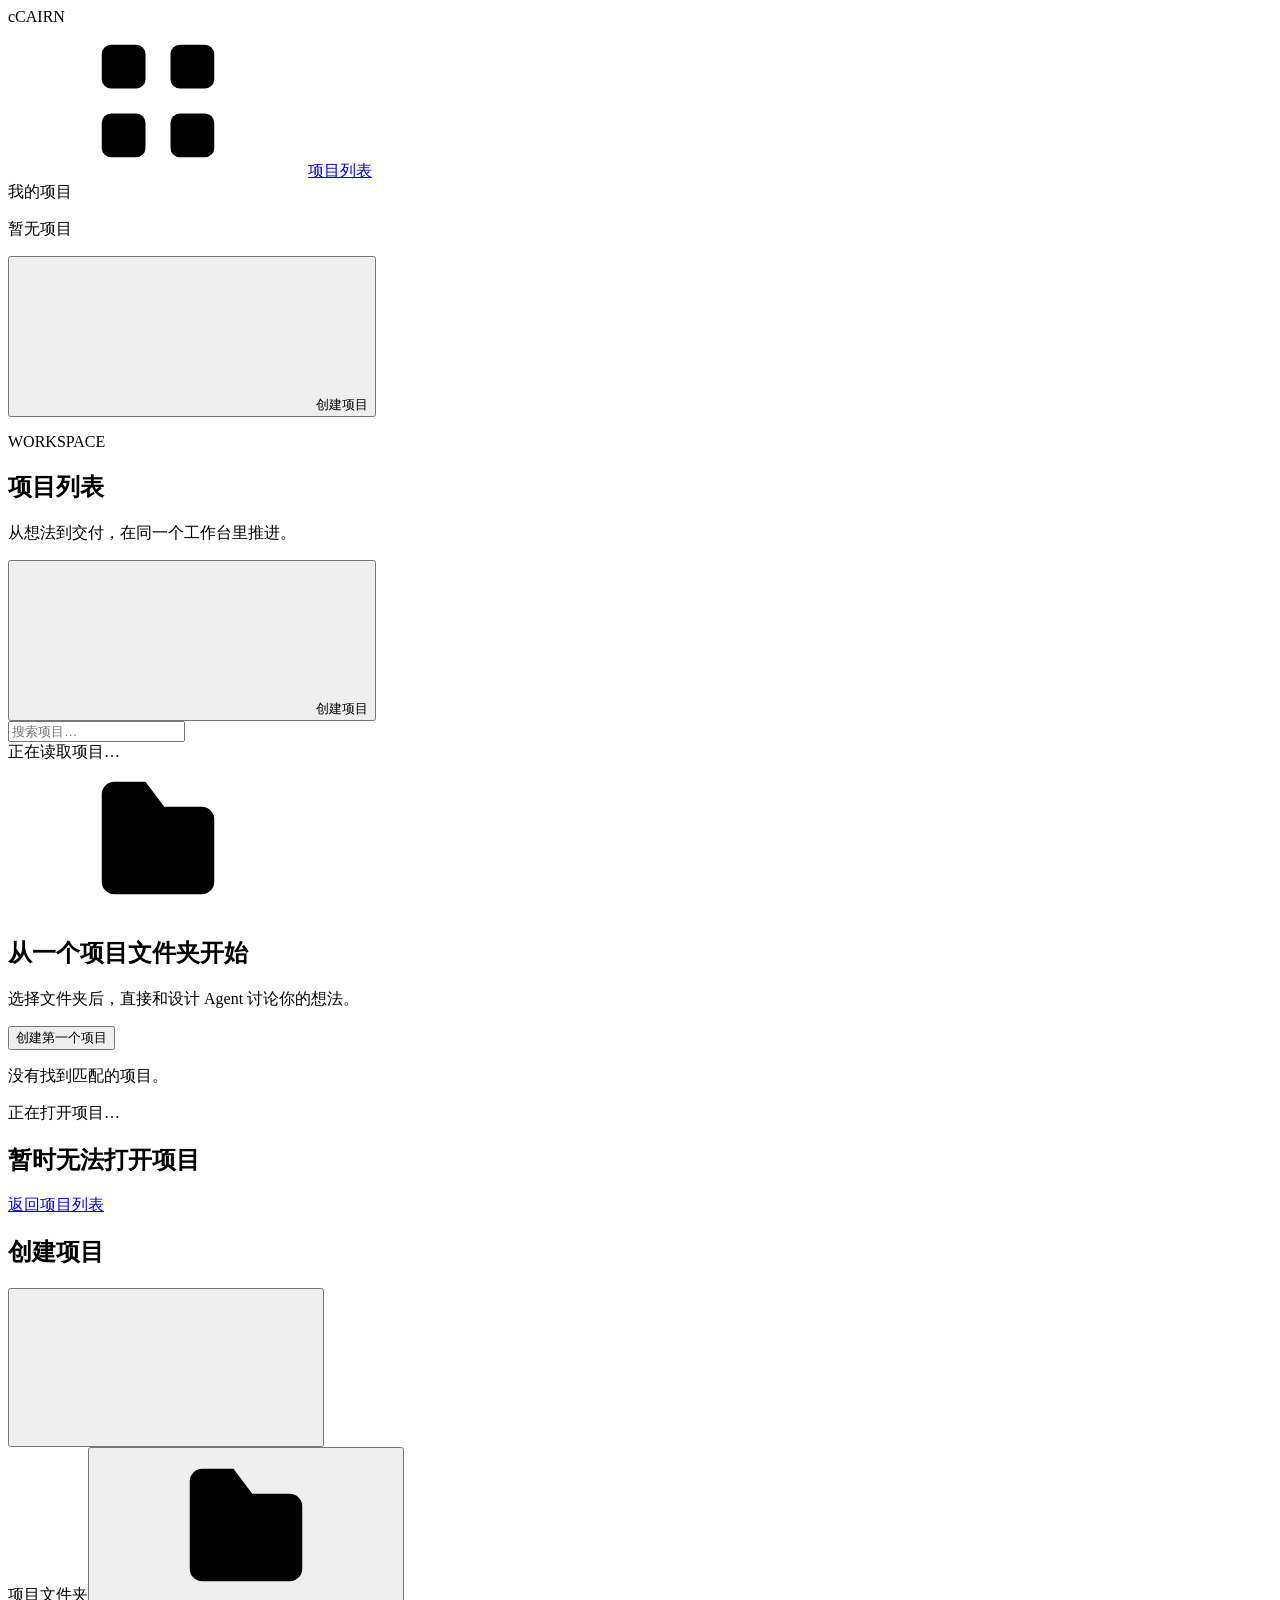
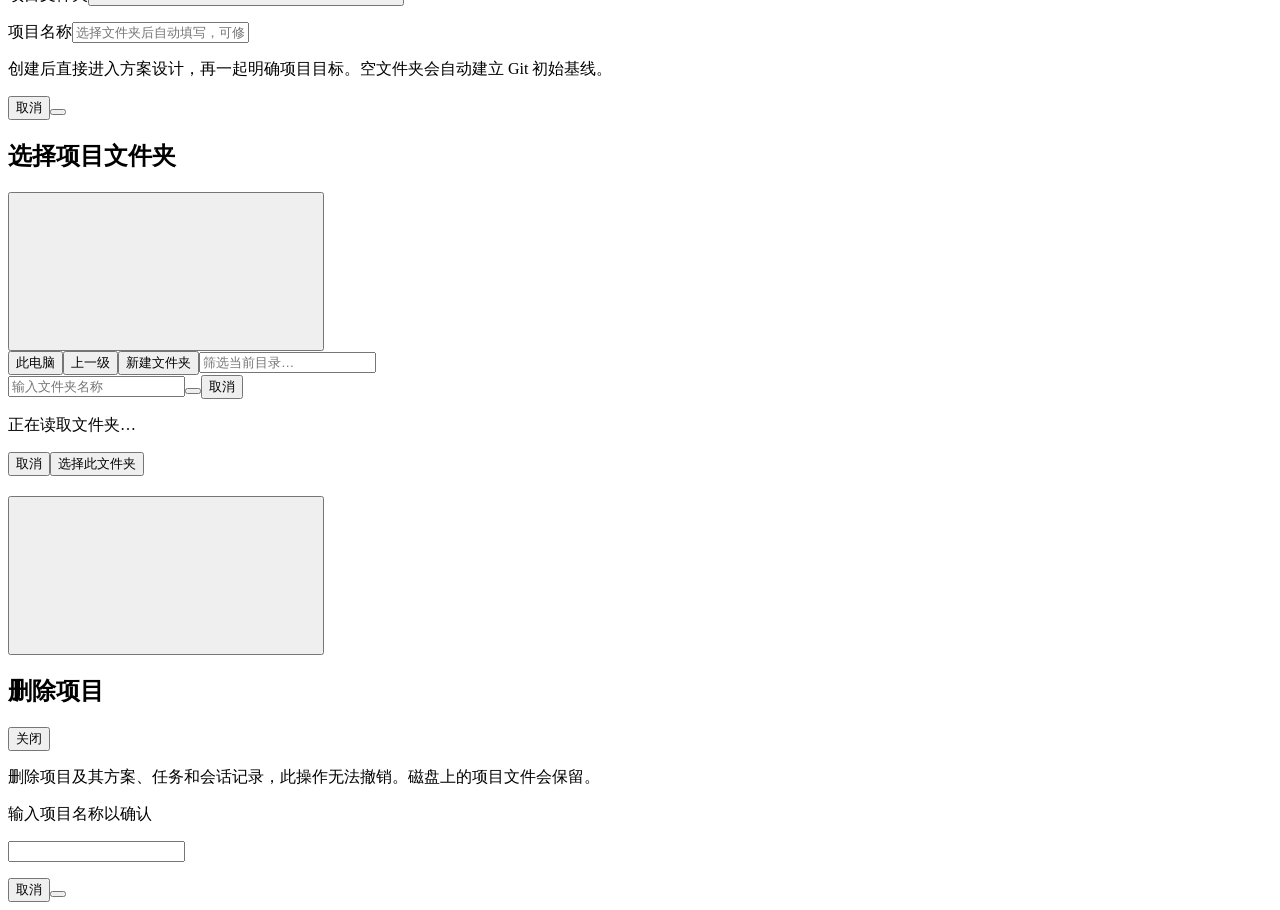
==== cairn/src/cairn/server/static/index.html @ f5cee520 "fix(blackboard): 区分节点状态并保留视口与运行定位" ====
<!doctype html>
<html lang="zh-CN">
<head>
<meta charset="utf-8"><meta name="viewport" content="width=device-width,initial-scale=1">
<title>Cairn · 项目工作台</title><link rel="icon" href="/static/favicon.svg" type="image/svg+xml"><link rel="stylesheet" href="/static/workspace.css">
<script defer src="/static/vendor/dagre.min.js"></script><script defer src="/static/vendor/cytoscape.min.js"></script><script defer src="/static/vendor/cytoscape-dagre.js"></script>
<script defer src="/static/vendor/marked-18.0.14.umd.js"></script><script defer src="/static/vendor/purify-3.4.16.min.js"></script>
<script defer src="/static/agent-output.js"></script><script defer src="/static/development.js"></script><script defer src="/static/design.js"></script><script defer src="/static/workspace.js"></script><script defer src="/static/vendor/alpine.min.js"></script>
</head>
<body x-data="cairnApp()" @keydown.escape.window="if (folderOpen) cancelFolder(); else if (deleteTarget) { if (!deletingProject) deleteTarget = null; } else { showNewProject = false; developmentArtifact.open = false; }">
<svg xmlns="http://www.w3.org/2000/svg" style="display:none" aria-hidden="true">
<symbol id="icon-grid" viewBox="0 0 24 24"><rect x="3" y="3" width="7" height="7" rx="1.5"/><rect x="14" y="3" width="7" height="7" rx="1.5"/><rect x="3" y="14" width="7" height="7" rx="1.5"/><rect x="14" y="14" width="7" height="7" rx="1.5"/></symbol>
<symbol id="icon-folder" viewBox="0 0 24 24"><path d="M3 7V5a2 2 0 0 1 2-2h5l3 4h6a2 2 0 0 1 2 2v10a2 2 0 0 1-2 2H5a2 2 0 0 1-2-2Z"/></symbol>
<symbol id="icon-plus" viewBox="0 0 24 24"><path d="M12 5v14M5 12h14"/></symbol>
<symbol id="icon-arrow" viewBox="0 0 24 24"><path d="M5 12h14m-5-5 5 5-5 5"/></symbol>
<symbol id="icon-panel" viewBox="0 0 24 24"><rect x="3" y="4" width="18" height="16" rx="2"/><path d="M15 4v16"/></symbol>
<symbol id="icon-file" viewBox="0 0 24 24"><path d="M13 3H6a2 2 0 0 0-2 2v14a2 2 0 0 0 2 2h12a2 2 0 0 0 2-2V10ZM13 3v7h7M8 14h8M8 17h5"/></symbol>
<symbol id="icon-close" viewBox="0 0 24 24"><path d="m6 6 12 12M6 18 18 6"/></symbol>
</svg>
<div class="shell" :inert="showNewProject || developmentArtifact.open || !!deleteTarget">
<aside class="rail" aria-label="项目导航">
  <div class="brand"><span class="brand-mark">c</span><span>CAIRN</span></div>
  <a href="#" class="nav-item" :class="{active: view === 'list'}" :aria-current="view === 'list' ? 'page' : null" title="项目列表"><svg class="icon"><use href="#icon-grid"/></svg><span>项目列表</span></a>
  <div class="nav-label">我的项目</div>
  <nav class="project-nav" aria-label="具体项目"><template x-for="p in projects" :key="p.id"><div>
    <a @click="if (selectedProjectId === p.id) { agentSessionKey = ''; setStage(project?.project.development?.phase === 'design' ? 'design' : 'development', false); }" :href="'#' + new URLSearchParams({project:p.id})" class="nav-item" :class="{active:selectedProjectId === p.id}" :title="p.title"><svg class="icon"><use href="#icon-folder"/></svg><span class="nav-name" x-text="p.title"></span><i class="dot" :class="{live:p.progress.running > 0}"></i></a>
    <div class="session-tree" x-show="selectedProjectId === p.id"><template x-for="session in projectSessions()" :key="session.key"><button class="session-item" @click="selectAgentSession(session.key)" :class="{active:session.main ? !agentSessionKey && sideTab === 'design' : agentSessionKey === session.key}" :title="session.title + (session.session ? ' · ' + session.session : '')"><i class="dot" :class="{live:session.state === 'running'}"></i><span x-text="session.title + (session.main ? '' : ' · ' + (session.runs.at(-1)?.intent_id || ''))"></span></button></template></div>
  </div></template><p x-show="!projects.length && !loadingList" class="muted nav-label">暂无项目</p></nav>
  <div class="rail-footer"><button class="nav-item" @click="showNewProject = true; createError = ''" title="创建项目"><svg class="icon"><use href="#icon-plus"/></svg><span>创建项目</span></button><p class="local-status"><i class="dot" :class="{live:!connectionError}"></i><span x-text="connectionError ? '连接待恢复' : '本地工作台'"></span></p></div>
</aside>
<main class="page">
  <div class="error-banner" x-show="connectionError" x-cloak role="alert" x-text="connectionError"></div>
  <section class="projects-page" x-show="view === 'list'" x-cloak>
    <header class="page-heading"><div><div class="eyebrow">WORKSPACE</div><h1>项目列表</h1><p>从想法到交付，在同一个工作台里推进。</p></div><button class="primary" @click="showNewProject = true; createError = ''"><svg class="icon"><use href="#icon-plus"/></svg>创建项目</button></header>
    <div class="list-toolbar"><span class="muted" x-text="'全部项目 · ' + projects.length"></span><input class="search" x-model="projectSearch" type="search" placeholder="搜索项目…" aria-label="搜索项目"></div>
    <div x-show="loadingList" class="loading">正在读取项目…</div>
    <div class="project-grid"><template x-for="p in filteredProjects()" :key="p.id">
      <div class="project-card-wrap"><button class="project-card" @click="navigateProject(p.id)" :aria-label="'打开项目 ' + p.title">
        <div class="card-head"><span class="folder-tile"><svg class="icon"><use href="#icon-folder"/></svg></span><span class="card-title" x-text="p.title"></span></div>
        <span class="badge" :class="{gray:p.status === 'completed',amber:p.status === 'stopped'}" x-text="phaseLabel(p) + (p.status === 'stopped' ? ' · 已暂停' : '')"></span>
        <div class="card-detail"><span x-text="p.development?.phase === 'design' ? stageLabel(p.progress.stage) : '已验证任务'"></span><span x-text="p.development?.phase === 'design' ? (p.progress.questions ? p.progress.questions + ' 项待你确认' : '方案讨论中') : p.progress.verified + ' / ' + p.progress.total"></span></div>
        <div class="progress-track" x-show="p.development?.phase !== 'design'" role="progressbar" :aria-label="p.title + ' 验收进度'" :aria-valuenow="progressPercent(p.progress)" aria-valuemin="0" aria-valuemax="100"><span :style="'width:' + progressPercent(p.progress) + '%'"></span></div>
        <div class="card-footer"><span x-text="p.progress.running ? p.progress.running + ' 个 Agent 正在工作' : p.status === 'completed' ? '开发已完成' : '打开工作台'"></span><svg class="icon"><use href="#icon-arrow"/></svg></div>
      </button><button class="quiet project-delete" @click="requestDeleteProject(p)" :aria-label="'删除项目 ' + p.title">删除项目</button></div>
    </template></div>
    <div class="empty" x-show="!loadingList && !projects.length && !connectionError"><div class="empty-symbol"><svg class="icon"><use href="#icon-folder"/></svg></div><h2>从一个项目文件夹开始</h2><p class="muted">选择文件夹后，直接和设计 Agent 讨论你的想法。</p><button class="secondary" @click="showNewProject = true">创建第一个项目</button></div>
    <p class="empty" x-show="projects.length && !filteredProjects().length">没有找到匹配的项目。</p>
  </section>
  <div class="loading" x-show="view === 'graph' && loadingProject">正在打开项目…</div>
  <div class="empty" x-show="view === 'graph' && !project && !loadingProject" x-cloak><h2>暂时无法打开项目</h2><a href="#" class="secondary">返回项目列表</a></div>
  <template x-if="view === 'graph' && project"><div class="page">
    <header class="workspace-header">
      <div class="workspace-heading"><h1 x-text="project.project.title"></h1><small x-text="statusLabel(project.project.status)"></small></div>
      <nav class="stage-tabs" aria-label="项目阶段"><button @click="setStage('design')" :class="{active:sideTab === 'design'}" :aria-current="sideTab === 'design' ? 'page' : null">方案设计</button><button @click="setStage('development')" :class="{active:sideTab === 'development'}" :aria-current="sideTab === 'development' ? 'page' : null">开发</button></nav>
      <div class="header-actions"><span class="badge status-text" x-text="phaseLabel(project.project)"></span><button class="quiet" @click="panelOpen = !panelOpen; updateGraph()" :aria-expanded="panelOpen" aria-label="切换详情面板" title="切换详情面板"><svg class="icon"><use href="#icon-panel"/></svg></button></div>
    </header>
    <div class="workspace-content" x-show="sideTab === 'design' && !selectedAgentSession()">
      <section class="main-work" aria-label="方案设计对话">
        <div class="design-history" x-ref="designHistory" role="log" aria-label="设计对话记录">
          <div class="conversation-heading"><div><h2>方案设计</h2><p>目标、需求、设计与实施计划</p></div><span class="badge" x-text="stageLabel(designDraft.stage)"></span></div>
          <div class="design-welcome" x-show="!designEntries.length"><div class="eyebrow">LET'S SHAPE IT</div><h2>先聊聊，你想做什么？</h2><p>直接描述你的想法，或者说说现有项目遇到的问题。设计 Agent 会查看项目、梳理方案，并逐步与你确认关键决策。</p></div>
          <template x-for="entry in visibleDesignEntries()" :key="entry.id"><article class="message" :class="{user:entry.role === '你',activity:entry.role === '工作流'}"><div class="message-role" x-show="entry.role !== '工作流' && entry.kind !== 'tool'"><span x-text="entry.role === 'Claude' ? '设计 Agent' : entry.role"></span><small class="delivery-status" x-show="entry.role === '你'" x-text="deliveryLabel(entry.id)"></small></div><template x-if="entry.kind === 'tool'"><div @toggle.capture="if ($event.target.matches('details.tool-call')) toolOpen[entry.id] = $event.target.open" x-html="toolHTML(entry)"></div></template><template x-if="entry.role === 'Claude' && entry.kind !== 'tool'"><div class="message-body markdown" x-html="designMarkdown(entry.text)"></div></template><template x-if="entry.role !== 'Claude' && entry.kind !== 'tool'"><pre class="message-body" x-text="entry.text"></pre></template></article></template>
          <p class="muted" x-show="designBusy()" x-text="designActivityLabel()"></p>
        </div>
        <div class="questions" x-show="canDesign()"><template x-for="q in pendingQuestions().slice(0, 1)" :key="q.id"><section class="question"><p class="muted question-progress" x-text="'还有 ' + pendingQuestions().length + ' 题待回答 · 每次保存一题，全部回答后 Agent 才会继续'"></p><h3 x-text="q.text"></h3><p class="recommendation" x-show="q.recommendation" x-text="'建议：' + q.recommendation"></p><div class="options"><template x-for="option in q.options" :key="option"><button @click="designAnswers[q.id] = option" :class="{active:designAnswers[q.id] === option}" :disabled="designBusy() || designSending" x-text="option"></button></template></div><form class="answer-row" @submit.prevent="sendDesign(q)"><input x-ref="questionAnswer" x-model="designAnswers[q.id]" :aria-label="'回答：' + q.text" placeholder="选择选项，或直接写下你的回答" :disabled="designBusy() || designSending"><button class="secondary" :disabled="designSending || designBusy() || !designAnswers[q.id]?.trim()" x-text="pendingQuestions().length > 1 ? '保存并继续' : '提交本轮回答'"></button></form></section></template></div>
        <footer class="composer">
          <p class="error" x-show="designError || developmentError" x-text="designError || developmentError" role="alert"></p>
          <div class="command-menu" x-show="designCommands().length && canDesign()" role="listbox" aria-label="可用斜杠命令"><template x-for="(command,index) in designCommands()" :key="command.name"><button @click="designInput = '/' + command.name + ' '; $refs.designComposer.focus()" :class="{active:index === designCommandIndex}" role="option" :aria-selected="index === designCommandIndex" x-text="'/' + command.name + '　' + (command.description || '')"></button></template></div>
          <div class="command-menu" x-show="fileSuggestions.length && canDesign()" role="listbox" aria-label="项目文件引用"><template x-for="(file,index) in fileSuggestions" :key="file"><button @click="chooseFile(file)" :class="{active:index === fileIndex}" role="option" :aria-selected="index === fileIndex" x-text="file"></button></template></div>
          <div class="composer-box"><textarea x-ref="designComposer" x-model="designInput" @input="onDesignInput()" @keydown="composerKey($event)" aria-label="设计消息" placeholder="描述你的想法，或者继续讨论…" rows="2" :disabled="designSending"></textarea><div class="composer-footer"><small x-text="canDesign() ? (designBusy() ? '工作中可继续发送方向引导，默认不中断' : '/ 命令　@ 项目文件 · Enter 发送') : project.project.development?.phase === 'execution' ? '方案已交付，开发阶段可在黑板提出调整。' : designDraft.candidate.digest ? '当前版本已冻结，请在方案面板查看评审。' : '项目已暂停。'"></small><div class="composer-actions"><button class="quiet" x-show="designBusy()" @click="interruptDesign()">中断回复</button><button class="primary send" @click="sendDesign()" :disabled="!canDesign() || designSending || !designInput.trim()">发送 <svg class="icon"><use href="#icon-arrow"/></svg></button></div></div></div>
        </footer>
      </section>
      <aside class="side-panel design-panel" x-show="panelOpen" aria-label="方案与评审">
        <div class="handoff-bar">
          <div class="panel-heading"><h2 x-text="designDraft.stage === 'plan' ? '最终方案确认与交付' : '阶段冻结与评审'"></h2><button class="quiet" @click="panelOpen = false" aria-label="收起方案面板">×</button></div>
          <p class="muted" x-text="stageLabel(designDraft.stage) + ' · 草案 v' + designDraft.version"></p>
          <p role="status" x-text="designReview ? designReviewStatus() : '准备方案，完成后送独立评审'"></p>
          <button class="secondary" x-show="!designDraft.candidate.digest && project.project.development?.phase === 'design'" @click="designAction('candidate')" :disabled="!canSubmitDesign()" x-text="designDraft.stage === 'plan' ? '冻结计划并提交独立评审' : '冻结当前阶段并送独立评审'"></button>
          <button class="primary" x-show="designDraft.candidate.digest && designReview?.verdict !== 'pending' && project.project.development?.phase === 'design'" @click="designAction('reopen')" :disabled="designSending || designBusy() || designReview?.run?.state === 'running'">交给设计 Agent 继续修改</button>
          <button class="primary" x-show="canRecoverDesignRevision()" @click="designAction('reopen')" :disabled="designSending">根据上一轮评审恢复修订</button>
          <button class="primary" x-show="designDraft.candidate.review === 'approve' && designDraft.candidate.kind === 'stage'" @click="designAction('continue')" :disabled="designSending || project.project.status !== 'active'" x-text="'确认阶段评审并继续' + stageLabel(nextDesignStage())"></button>
          <button class="primary" x-show="designDraft.candidate.review === 'approve' && designDraft.stage === 'plan' && project.project.development?.phase === 'design'" @click="designAction('publish')" :disabled="designSending || project.project.status !== 'active'" x-text="'确认方案 v' + designDraft.version + ' 并开始开发'"></button>
          <button class="inline-link" x-show="project.project.status === 'stopped'" @click="resumeDevelopment()">继续项目</button>
          <details x-show="!designDraft.candidate.digest && designReadiness.issues.length"><summary class="muted">送审条件与待解决项</summary><template x-for="issue in designReadiness.issues" :key="issue"><p class="muted" x-text="issue"></p></template></details>
        </div>
        <nav class="board-tabs design-panel-tabs" aria-label="方案资料"><template x-for="tab in ['review','documents','decisions','changes']" :key="tab"><button @click="designPanelTab = tab" :class="{active:designPanelTab === tab}" x-text="({review:'评审与修订',documents:'方案文档',decisions:'决策与回答',changes:'本轮变化'})[tab]"></button></template></nav>
        <div class="design-panel-body">
          <section x-show="designPanelTab === 'review'" aria-label="独立评审进度">
            <p class="muted" x-show="!designReview">送审后，评审报告会显示在这里；查看后可直接在上方交给设计 Agent 修订。</p>
            <template x-if="designReview"><div><p class="muted" x-text="'冻结 v' + designReview.version + ' · ' + stageLabel(designReview.stage)"></p><button class="inline-link" x-show="designReview.run" @click="selectRunSession(designReview.run)">查看评审实时输出 →</button><button class="inline-link" x-show="designReview.summary" @click="openDesignReviewReport()">放大查看完整评审报告</button><article class="markdown" x-html="designMarkdown(designReview.summary || '')"></article><p class="muted" x-show="designReview.retry_at" x-text="'重试时间：' + developmentTime(designReview.retry_at)"></p></div></template>
            <p class="muted" x-show="designDraft.work.length" x-text="'依赖分层最大同层任务数：' + planParallelWidth() + '；实际并行还受模型容量与共享资源限制。'"></p>
            <p class="muted" x-show="designDraft.prepared_materials?.length" x-text="'已归档交付材料：' + designDraft.prepared_materials?.length + ' 项，开发时自动落地。'"></p>
          </section>
          <section x-show="designPanelTab === 'documents'"><p class="muted" x-show="designArtifactDirectory">项目内保存位置：<span x-text="designArtifactDirectory"></span></p><template x-for="error in designDocumentErrors" :key="error"><p class="error" x-text="error"></p></template><template x-for="(content,name) in designDraft.documents" :key="name"><button class="doc-row" @click="designDocument = name"><svg class="icon"><use href="#icon-file"/></svg><span x-text="stageLabel(name)"></span></button></template><button class="inline-link" x-show="designDocument" @click="openDesignDocument(designDocument)">放大阅读文档</button><article class="markdown" x-html="designMarkdown(designDocuments[designDocument] || '')"></article></section>
          <section x-show="designPanelTab === 'decisions'"><h3>已确认决策</h3><template x-for="(decision,index) in designDraft.decisions" :key="index"><p class="decision" x-text="decision"></p></template><h3>已回答问题</h3><template x-for="q in designDraft.questions.filter(q => q.answer !== null)" :key="q.id"><p class="decision" x-text="q.text + '：' + q.answer"></p></template></section>
          <section x-show="designPanelTab === 'changes'"><p class="muted">相对上一轮冻结版本；关键决策的改变仍需你明确回答，不由评审自动批准。</p><template x-if="designReview?.changes"><div><p x-text="'变更文档：' + (designReview.changes.documents.join('、') || '无')"></p><p x-text="'变更任务：' + (designReview.changes.tasks.join('、') || '无')"></p><template x-for="decision in designReview.changes.decisions_added" :key="decision"><p class="decision" x-text="'新增：' + decision"></p></template><template x-for="decision in designReview.changes.decisions_removed" :key="decision"><p class="decision" x-text="'移除：' + decision"></p></template></div></template></section>
        </div>
      </aside>
    </div>


    <div class="workspace-content" x-show="selectedAgentSession()">
      <section class="main-work" aria-label="Agent 会话">
        <div class="design-history" x-ref="agentHistory" role="log" aria-label="独立 Agent 对话记录"><div class="conversation-heading"><div><h2 x-text="selectedAgentSession()?.title || 'Agent 会话'"></h2><p>独立会话 · 查看过程不会启动新任务</p></div><button class="secondary" @click="agentSessionKey = ''; sideTab = 'design'; designPanelTab = 'review'">返回主会话与评审</button></div>
          <p class="error" x-show="agentError" x-text="agentError"></p><p class="muted" x-show="!agentEntries().length">等待会话正文与工具活动…</p>
          <template x-for="entry in agentEntries()" :key="entry.id"><article class="message" :class="{activity:entry.role === '工具'}"><div class="message-role" x-show="entry.kind !== 'tool'" x-text="entry.role === 'Agent' ? selectedAgentSession()?.title : entry.role"></div><template x-if="entry.kind === 'tool'"><div @toggle.capture="if ($event.target.matches('details.tool-call')) toolOpen[entry.id] = $event.target.open" x-html="toolHTML(entry)"></div></template><template x-if="entry.kind !== 'tool'"><div class="message-body markdown" x-html="designMarkdown(entry.text)"></div></template></article></template>
        </div>
        <footer class="composer"><p class="muted">此会话只读。方向调整请回方案设计主会话；开发调整请在黑板提交建议或指令。</p></footer>
      </section>
      <aside class="side-panel" x-show="panelOpen"><div class="panel-heading"><h2>会话详情</h2></div><template x-for="run in selectedAgentSession()?.runs || []" :key="run.id"><section class="panel-section"><p x-text="developmentRole(run.role, run)"></p><p x-text="run.worker + ' · ' + run.intent_id"></p><p x-text="developmentRunStatus(run)"></p><small x-text="'开始：' + developmentTime(run.started_at)"></small><p class="muted" x-text="'最近心跳：' + developmentTime(run.heartbeat_at)"></p></section></template></aside>
    </div>
    <div class="workspace-content" x-show="sideTab === 'development' && !selectedAgentSession()">
      <div class="gate" x-show="project.project.development?.phase === 'design'"><div class="empty"><div class="empty-symbol"><svg class="icon"><use href="#icon-grid"/></svg></div><h2>先把方案讨论清楚</h2><p class="muted">方案通过评审并由你确认后，开发任务会直接出现在黑板中。</p><button class="secondary" @click="setStage('design')">回到方案设计</button></div></div>
      <section class="main-work" x-show="project.project.development?.phase !== 'design'" aria-label="开发黑板">
        <div class="summary-bar"><div class="summary-stat">已验证任务<strong x-text="projectProgress().verified + ' / ' + projectProgress().total"></strong><div class="progress-track"><span :style="'width:' + progressPercent(projectProgress()) + '%'"></span></div></div><div class="summary-stat">当前里程碑<strong x-text="project.project.development?.milestone || '项目开发'"></strong></div><div class="summary-stat">Agent<strong x-text="runningDevelopmentRuns().length + ' 个运行中'"></strong></div><div class="summary-stat">项目状态<strong x-text="statusLabel(project.project.status)"></strong></div><button class="quiet" @click="stopDevelopment()" x-show="project.project.development && project.project.status === 'active'">暂停开发</button><button class="secondary" @click="resumeDevelopment()" x-show="project.project.status === 'stopped'">继续开发</button></div>
        <p class="error-banner" x-show="developmentError" x-text="developmentError" role="alert"></p><p class="error-banner" x-show="project.project.development?.wait_reason" x-text="project.project.development?.wait_reason"></p>
        <div class="board">
          <header class="board-toolbar"><nav class="board-tabs" aria-label="黑板视图"><button @click="boardTab = 'graph'; updateGraph()" :class="{active:boardTab === 'graph'}">开发黑板</button><button @click="boardTab = 'tasks'" :class="{active:boardTab === 'tasks'}">任务与依赖</button><button @click="boardTab = 'facts'" :class="{active:boardTab === 'facts'}">开发事实</button></nav><div class="graph-tools"><select x-model="taskFilter" @change="graphFocus = ''; updateGraph()" aria-label="筛选任务状态"><option value="all">全部任务</option><option value="active">实现与审查中</option><option value="waiting">等待处理</option><option value="verified">已验证</option></select><template x-if="boardTab === 'graph'"><div class="graph-tools"><button class="secondary" @click="focusRunning()">定位当前运行</button><button class="quiet" @click="graphHistory = !graphHistory; updateGraph()" :aria-pressed="graphHistory">历史关系</button><button class="quiet" x-show="selection?.kind === 'intent'" @click="graphFocus = selection.id; updateGraph()">仅看关联</button><button class="quiet" @click="fitGraph()">显示全图</button></div></template></div></header>
          <div class="graph" x-ref="blackboard" x-show="boardTab === 'graph'" aria-label="任务依赖与事实关系图"></div>
          <div class="legend" x-show="boardTab === 'graph'"><span class="graph-state">⬡ 事实</span><span class="graph-state">□ 待执行</span><span class="graph-state running">▶ 实现中</span><span class="graph-state review">◇ 审查中</span><span class="graph-state verified">✓ 已验证</span><span class="graph-state waiting">! 等待／阻塞</span><span>实线：任务依赖；虚线：事实来源</span></div>
          <div class="board-list" x-show="boardTab === 'tasks'"><p class="muted" x-show="!developmentWork().length">任务会在方案确认后出现在这里。</p><template x-for="intent in visibleWork()" :key="intent.id"><button class="task-row" @click="selectItem('intent',intent.id)" :class="{selected:selection?.id === intent.id}"><div class="task-meta"><span x-text="intent.work.key || intent.id"></span><span class="badge" :class="{amber:['reviewing','approved','merged'].includes(intent.work.state)}" x-text="developmentPhase(intent)"></span></div><p class="task-title" x-text="developmentText(intent.description)"></p><p class="muted" x-text="taskWait(intent)"></p><p class="muted" x-text="intent.work.dependencies.length ? '依赖：' + intent.work.dependencies.join('、') : '无前置依赖'"></p></button></template></div>
          <div class="board-list" x-show="boardTab === 'facts'"><template x-for="fact in project.facts" :key="fact.id"><button class="task-row" @click="selectItem('fact',fact.id)"><span class="badge gray" x-text="fact.id === 'origin' ? '代码基线' : fact.id === 'goal' ? '项目目标' : fact.id"></span><pre class="task-title" x-text="fact.description"></pre></button></template></div>
        </div>
        <footer class="blackboard-composer"><form @submit.prevent="submitBlackboard()"><div class="input-row"><textarea x-model="developmentControl.content" rows="2" aria-label="黑板建议或指令" :disabled="controlSending" placeholder="对当前开发有什么建议或调整？"></textarea><select x-model="developmentControl.kind" aria-label="调整类型"><option value="suggestion">建议</option><option value="directive">指令</option></select><button class="primary send" :disabled="controlSending || !developmentControl.content.trim()">提交 <svg class="icon"><use href="#icon-arrow"/></svg></button></div><small>建议会经过独立评估；指令会在安全检查点调整执行。</small></form></footer>
      </section>
      <aside class="side-panel" x-show="panelOpen && project.project.development?.phase !== 'design'" aria-label="开发详情">
        <div class="panel-heading"><h2>开发详情</h2><button class="quiet" @click="panelOpen = false; updateGraph()" aria-label="收起开发详情"><svg class="icon"><use href="#icon-close"/></svg></button></div>
        <template x-if="selectedFact()"><section class="panel-section"><h3 x-text="'事实 · ' + selectedFact().id"></h3><pre x-text="selectedFact().description"></pre><button class="inline-link" @click="selection = null">清除选择</button></section></template>
        <template x-if="selectedIntent()"><section class="panel-section"><h3 x-text="'任务 · ' + selectedIntent().id"></h3><p class="selection-title" x-text="developmentText(selectedIntent().description)"></p><span class="badge" x-text="selectedIntent().work ? developmentPhase(selectedIntent()) : selectedIntent().to ? '已完成' : '待执行'"></span><p class="muted" x-text="taskWait(selectedIntent())"></p><p class="muted" x-show="selectedIntent().work?.scope" x-text="selectedIntent().work?.scope"></p><template x-for="item in selectedIntent().work?.acceptance || []" :key="item"><p class="decision" x-text="item"></p></template><template x-for="run in selectedRuns()" :key="run.id"><div class="run-card"><p x-text="developmentRole(run.role, run) + ' · ' + statusLabel(run.state)"></p><button class="inline-link" @click="selectRunSession(run)">查看 Agent 会话 →</button><template x-for="(evidence,index) in run.evidence" :key="index"><button class="doc-row" @click="viewDevelopmentEvidence(run,index)" x-text="'验收证据 · ' + evidence.kind"></button></template></div></template><button class="inline-link" @click="selection = null">清除选择</button></section></template>
        <section class="panel-section"><h3 x-text="'当前 Worker（' + runningDevelopmentRuns().length + '）'"></h3><p class="muted" x-show="!runningDevelopmentRuns().length">当前没有执行中的 Agent。</p><template x-for="run in runningDevelopmentRuns()" :key="run.id"><div class="run-card"><div class="run-top"><span class="badge" x-text="developmentRunStatus(run)"></span><i class="dot live"></i></div><p x-text="developmentRole(run.role, run)"></p><div class="run-id" x-text="run.worker + ' · ' + run.intent_id + (run.pid ? ' · PID ' + run.pid : '')"></div><small x-text="'开始：' + developmentTime(run.started_at)"></small><small x-text="'最近心跳：' + developmentTime(run.heartbeat_at)"></small><button class="quiet" @click="selectRunSession(run)">查看 Agent 会话 →</button></div></template></section>
        <section class="panel-section"><h3>建议与指令</h3><p class="muted" x-show="!project.hints.length">在黑板下方提交建议或调整。</p><template x-for="hint in project.hints.slice().reverse()" :key="hint.id"><div class="control-entry"><span class="badge gray" x-text="hint.control?.kind === 'directive' ? '指令' : '建议'"></span><p x-text="hint.content"></p><small x-text="controlState(hint.control?.state || '')"></small><button class="inline-link" x-show="hint.control && !['revoked','replaced'].includes(hint.control.state)" @click="revokeDevelopmentControl(hint.id)">撤销</button></div></template></section>
        <section class="panel-section"><h3>最近活动</h3><p class="muted" x-show="!developmentState.events.length">暂无活动记录。</p><template x-for="event in developmentState.events.slice(0,15)" :key="event.id"><div class="event-row"><span x-text="developmentText(event.detail || event.kind)"></span><time x-text="developmentTime(event.created_at)"></time></div></template></section>
      </aside>
    </div>
  </div></template>
</main>
</div>
<div class="overlay" x-show="showNewProject" :inert="folderOpen" x-cloak @click.self="if (!creatingProject) showNewProject = false" role="dialog" aria-modal="true" @keydown.tab="trapDialog($event)" aria-labelledby="create-title">
  <form class="modal" @submit.prevent="createProject()"><header class="modal-header"><h2 id="create-title">创建项目</h2><button class="quiet" type="button" @click="showNewProject = false" :disabled="creatingProject" aria-label="关闭创建项目"><svg class="icon"><use href="#icon-close"/></svg></button></header><div class="modal-body"><label>项目文件夹</label><button type="button" class="folder-picker" @click="pickProjectFolder()" :disabled="creatingProject"><svg class="icon"><use href="#icon-folder"/></svg><span x-text="newProject.directory ? '重新选择文件夹' : '选择项目文件夹'"></span></button><p class="chosen-path" x-show="newProject.directory" x-text="newProject.directory"></p><label for="project-name">项目名称</label><input id="project-name" x-model="newProject.name" placeholder="选择文件夹后自动填写，可修改" maxlength="200" :disabled="creatingProject"><p class="muted">创建后直接进入方案设计，再一起明确项目目标。空文件夹会自动建立 Git 初始基线。</p><p class="error" x-show="createError" x-text="createError" role="alert"></p></div><footer class="modal-footer"><button class="secondary" type="button" @click="showNewProject = false" :disabled="creatingProject">取消</button><button class="primary" :disabled="creatingProject || !newProject.directory" x-text="creatingProject ? '正在创建…' : '创建并开始设计'"></button></footer></form>
</div>
<div class="overlay folder-overlay" x-show="folderOpen" x-cloak @click.self="cancelFolder()" role="dialog" aria-modal="true" @keydown.tab="trapDialog($event)" aria-labelledby="folder-title">
  <section class="modal folder-modal">
    <header class="modal-header"><h2 id="folder-title">选择项目文件夹</h2><button class="quiet" @click="cancelFolder()" :disabled="folderCreating" aria-label="关闭文件夹选择"><svg class="icon"><use href="#icon-close"/></svg></button></header>
    <div class="folder-toolbar"><button class="secondary" @click="browseFolders('')" :disabled="folderLoading || folderCreating">此电脑</button><button class="quiet" @click="browseFolders(folderState.parent)" :disabled="folderLoading || folderCreating || folderState.parent === null">上一级</button><button class="secondary" x-ref="newFolderButton" @click="startNewFolder()" :disabled="folderLoading || folderCreating || !folderState.directory">新建文件夹</button><input class="search" type="search" x-model="folderSearch" aria-label="筛选当前目录的文件夹" placeholder="筛选当前目录…"></div>
    <nav class="folder-breadcrumbs" aria-label="当前文件夹位置"><template x-for="crumb in folderState.breadcrumbs" :key="crumb.directory"><button class="quiet" @click="browseFolders(crumb.directory)" :disabled="folderLoading || folderCreating" x-text="crumb.name"></button></template></nav>
    <form class="folder-create" x-show="newFolderVisible" @submit.prevent="createFolder()"><div><input x-ref="newFolderName" x-model="newFolderName" aria-label="新文件夹名称" placeholder="输入文件夹名称" maxlength="255" :disabled="folderCreating"><button class="primary" :disabled="folderCreating || !newFolderName.trim()" x-text="folderCreating ? '创建中…' : '创建'"></button><button type="button" class="quiet" @click="newFolderVisible = false; $refs.newFolderButton.focus()" :disabled="folderCreating">取消</button></div><p class="error" x-show="newFolderError" x-text="newFolderError" role="alert"></p></form>
    <div class="folder-list"><p class="loading" x-show="folderLoading">正在读取文件夹…</p><p class="error" x-show="folderError" x-text="folderError" role="alert"></p><div x-show="!folderLoading && !folderError"><template x-for="entry in filteredFolders()" :key="entry.directory"><button class="folder-entry" @click="browseFolders(entry.directory)" :disabled="folderCreating"><svg class="icon"><use href="#icon-folder"/></svg><span x-text="entry.name"></span><svg class="icon"><use href="#icon-arrow"/></svg></button></template><p class="folder-empty" x-show="!filteredFolders().length" x-text="folderSearch ? '没有匹配的子文件夹。' : '此目录没有子文件夹，可直接选择当前文件夹。'"></p></div></div>
    <footer class="modal-footer folder-footer"><p class="folder-current" x-text="folderState.directory || '请选择磁盘，再进入项目文件夹。'"></p><div><button class="secondary" @click="cancelFolder()" :disabled="folderCreating">取消</button><button class="primary" x-ref="confirmFolder" @click="confirmFolder()" :disabled="folderLoading || folderCreating || !!folderError || !folderState.directory">选择此文件夹</button></div></footer>
  </section>
</div>
<div class="overlay" x-show="developmentArtifact.open" x-cloak @click.self="developmentArtifact.open = false" role="dialog" aria-modal="true" @keydown.tab="trapDialog($event)" aria-labelledby="artifact-title"><section class="modal wide"><header class="modal-header"><h2 id="artifact-title" x-text="stageLabel(developmentArtifact.name)"></h2><button class="quiet" @click="developmentArtifact.open = false" aria-label="关闭预览"><svg class="icon"><use href="#icon-close"/></svg></button></header><div class="modal-body document-content"><template x-if="developmentArtifact.markdown"><div class="markdown" x-html="designMarkdown(developmentArtifact.text)"></div></template><template x-if="!developmentArtifact.markdown"><pre x-text="developmentArtifact.text"></pre></template></div></section></div>
<div class="overlay" x-show="deleteTarget" x-cloak @click.self="if (!deletingProject) deleteTarget = null" role="dialog" aria-modal="true" @keydown.tab="trapDialog($event)" aria-labelledby="delete-project-title">
  <form class="modal" @submit.prevent="deleteProject()">
    <header class="modal-header"><h2 id="delete-project-title">删除项目</h2><button class="quiet" type="button" @click="deleteTarget = null" :disabled="deletingProject" aria-label="关闭删除确认">关闭</button></header>
    <div class="modal-body"><p>删除项目及其方案、任务和会话记录，此操作无法撤销。磁盘上的项目文件会保留。</p><label for="delete-project-name">输入项目名称以确认</label><p class="chosen-path" x-text="deleteTarget?.title"></p><input id="delete-project-name" x-model="deleteConfirmation" autocomplete="off" :disabled="deletingProject"><p class="error" role="alert" x-show="deleteError" x-text="deleteError"></p></div>
    <footer class="modal-footer"><button class="secondary" type="button" @click="deleteTarget = null" :disabled="deletingProject">取消</button><button class="primary" :disabled="deletingProject || !deleteTarget || deleteConfirmation !== deleteTarget.title" x-text="deletingProject ? '正在删除…' : '确认删除'"></button></footer>
  </form>
</div>
<div class="toast" :class="{'error-toast':toastType === 'error'}" x-show="toast" x-cloak role="status" x-text="toast"></div>
</body>
</html>
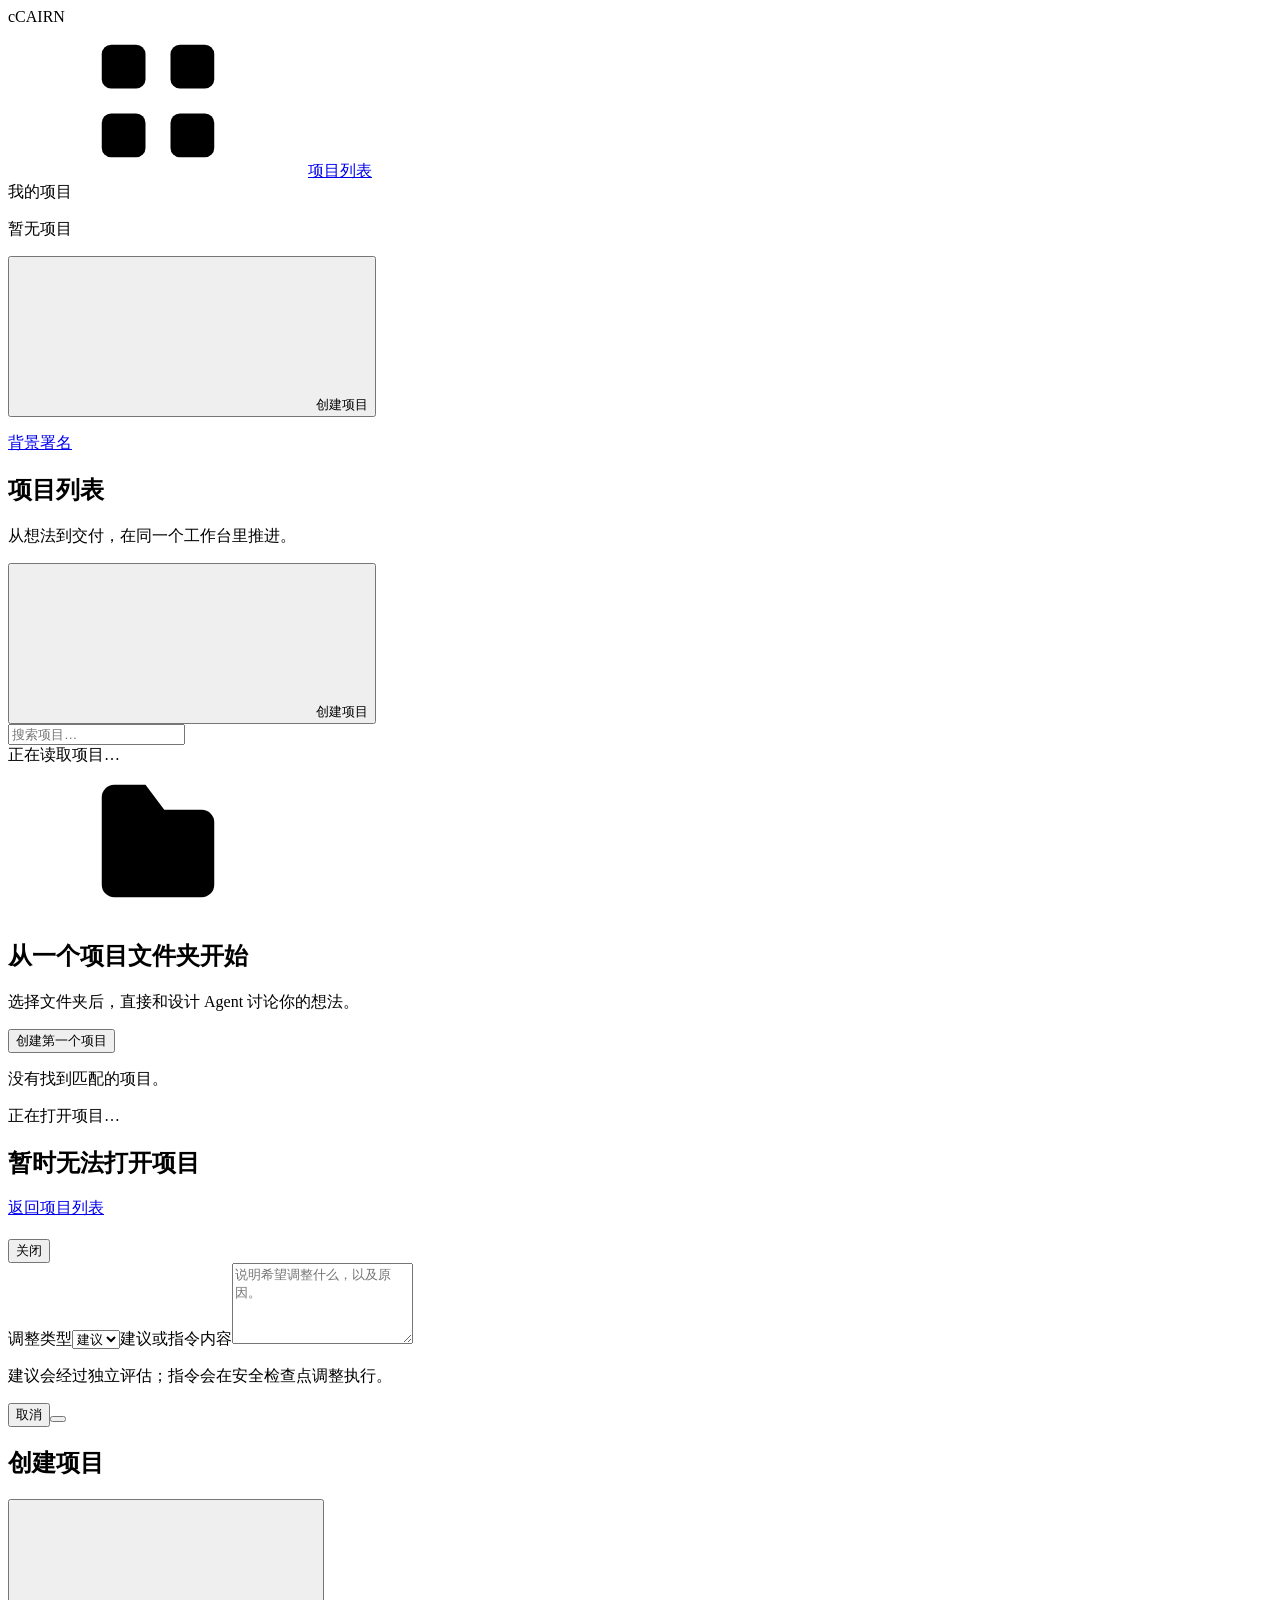
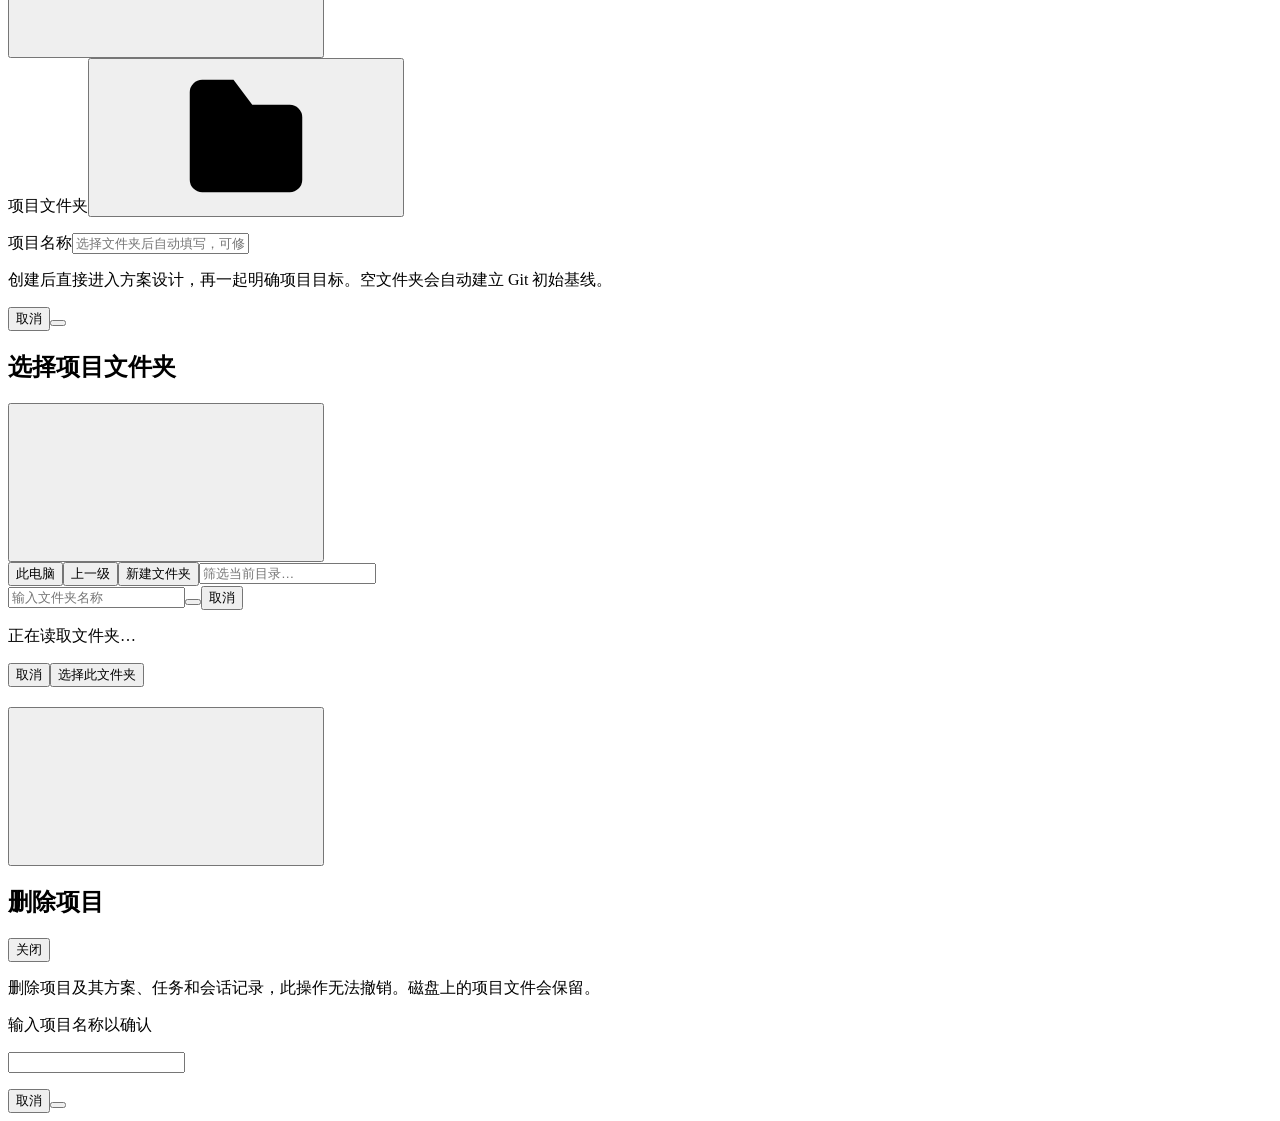
==== commit feb2e2be: "feat(ui): 以浅色暮光玻璃工作台突出原生开发画板" ====
--- a/cairn/src/cairn/server/static/index.html
+++ b/cairn/src/cairn/server/static/index.html
@@ -2,10 +2,10 @@
 <html lang="zh-CN">
 <head>
 <meta charset="utf-8"><meta name="viewport" content="width=device-width,initial-scale=1">
-<title>Cairn · 项目工作台</title><link rel="icon" href="/static/favicon.svg" type="image/svg+xml"><link rel="stylesheet" href="/static/workspace.css">
+<meta name="description" content="Cairn 本地项目工作台：讨论方案、独立评审，并在原生开发画板追踪任务与事实。"><title>Cairn · 项目工作台</title><link rel="icon" href="/static/favicon.svg" type="image/svg+xml"><link rel="stylesheet" href="/static/tokens.css"><link rel="stylesheet" href="/static/base.css"><link rel="stylesheet" href="/static/workspace.css">
 <script defer src="/static/vendor/dagre.min.js"></script><script defer src="/static/vendor/cytoscape.min.js"></script><script defer src="/static/vendor/cytoscape-dagre.js"></script>
 <script defer src="/static/vendor/marked-18.0.14.umd.js"></script><script defer src="/static/vendor/purify-3.4.16.min.js"></script>
-<script defer src="/static/agent-output.js"></script><script defer src="/static/development.js"></script><script defer src="/static/design.js"></script><script defer src="/static/workspace.js"></script><script defer src="/static/vendor/alpine.min.js"></script>
+<script defer src="/static/agent-output.js"></script><script defer src="/static/development.js"></script><link rel="stylesheet" href="/static/vendor/xterm-6.0.0.css"><script defer src="/static/vendor/xterm-6.0.0.js"></script><script defer src="/static/vendor/xterm-addon-fit-0.11.0.js"></script><script defer src="/static/design-terminal.js"></script><script defer src="/static/design.js"></script><script defer src="/static/workspace.js"></script><script defer src="/static/vendor/alpine.min.js"></script>
 </head>
 <body x-data="cairnApp()" @keydown.escape.window="if (folderOpen) cancelFolder(); else if (deleteTarget) { if (!deletingProject) deleteTarget = null; } else { showNewProject = false; developmentArtifact.open = false; }">
 <svg xmlns="http://www.w3.org/2000/svg" style="display:none" aria-hidden="true">
@@ -17,33 +17,33 @@
 <symbol id="icon-file" viewBox="0 0 24 24"><path d="M13 3H6a2 2 0 0 0-2 2v14a2 2 0 0 0 2 2h12a2 2 0 0 0 2-2V10ZM13 3v7h7M8 14h8M8 17h5"/></symbol>
 <symbol id="icon-close" viewBox="0 0 24 24"><path d="m6 6 12 12M6 18 18 6"/></symbol>
 </svg>
-<div class="shell" :inert="showNewProject || developmentArtifact.open || !!deleteTarget">
+<div class="shell" :inert="showNewProject || developmentArtifact.open || !!deleteTarget || controlOpen">
 <aside class="rail" aria-label="项目导航">
   <div class="brand"><span class="brand-mark">c</span><span>CAIRN</span></div>
-  <a href="#" class="nav-item" :class="{active: view === 'list'}" :aria-current="view === 'list' ? 'page' : null" title="项目列表"><svg class="icon"><use href="#icon-grid"/></svg><span>项目列表</span></a>
+  <a href="#" class="nav-item" :class="{active: view === 'list'}" :aria-current="view === 'list' ? 'page' : null" title="项目列表"><svg class="icon" aria-hidden="true"><use href="#icon-grid"/></svg><span>项目列表</span></a>
   <div class="nav-label">我的项目</div>
   <nav class="project-nav" aria-label="具体项目"><template x-for="p in projects" :key="p.id"><div>
-    <a @click="if (selectedProjectId === p.id) { agentSessionKey = ''; setStage(project?.project.development?.phase === 'design' ? 'design' : 'development', false); }" :href="'#' + new URLSearchParams({project:p.id})" class="nav-item" :class="{active:selectedProjectId === p.id}" :title="p.title"><svg class="icon"><use href="#icon-folder"/></svg><span class="nav-name" x-text="p.title"></span><i class="dot" :class="{live:p.progress.running > 0}"></i></a>
-    <div class="session-tree" x-show="selectedProjectId === p.id"><template x-for="session in projectSessions()" :key="session.key"><button class="session-item" @click="selectAgentSession(session.key)" :class="{active:session.main ? !agentSessionKey && sideTab === 'design' : agentSessionKey === session.key}" :title="session.title + (session.session ? ' · ' + session.session : '')"><i class="dot" :class="{live:session.state === 'running'}"></i><span x-text="session.title + (session.main ? '' : ' · ' + (session.runs.at(-1)?.intent_id || ''))"></span></button></template></div>
+    <a @click="if (selectedProjectId === p.id) { agentSessionKey = ''; setStage(project?.project.development?.phase === 'design' ? 'design' : 'development', false); }" :href="'#' + new URLSearchParams({project:p.id})" class="nav-item" :class="{active:selectedProjectId === p.id}" :title="p.title"><svg class="icon" aria-hidden="true"><use href="#icon-folder"/></svg><span class="nav-name" x-text="p.title"></span><i class="live-indicator" x-show="p.progress.running > 0" aria-hidden="true"></i></a>
+    <div class="session-tree" x-show="selectedProjectId === p.id"><button class="session-item" @click="setStage('development')" :class="{active:sideTab === 'development' && !agentSessionKey}">开发黑板</button><template x-for="session in projectSessions()" :key="session.key"><button class="session-item" @click="selectAgentSession(session.key)" :class="{active:session.main ? !agentSessionKey && sideTab === 'design' : agentSessionKey === session.key}" :title="session.title + (session.session ? ' · ' + session.session : '')"><i class="live-indicator" x-show="session.state === 'running'" aria-hidden="true"></i><span x-text="session.title + (session.main ? '' : ' · ' + (session.runs.at(-1)?.intent_id || ''))"></span></button></template></div>
   </div></template><p x-show="!projects.length && !loadingList" class="muted nav-label">暂无项目</p></nav>
-  <div class="rail-footer"><button class="nav-item" @click="showNewProject = true; createError = ''" title="创建项目"><svg class="icon"><use href="#icon-plus"/></svg><span>创建项目</span></button><p class="local-status"><i class="dot" :class="{live:!connectionError}"></i><span x-text="connectionError ? '连接待恢复' : '本地工作台'"></span></p></div>
+  <div class="rail-footer"><button class="nav-item" @click="showNewProject = true; createError = ''" title="创建项目"><svg class="icon" aria-hidden="true"><use href="#icon-plus"/></svg><span>创建项目</span></button><p class="local-status"><i class="live-indicator" x-show="!connectionError" aria-hidden="true"></i><span x-text="connectionError ? '连接待恢复' : '本地工作台'"></span></p><a class="credits-link" href="/static/credits.html" target="_blank" rel="noopener">背景署名</a></div>
 </aside>
 <main class="page">
   <div class="error-banner" x-show="connectionError" x-cloak role="alert" x-text="connectionError"></div>
   <section class="projects-page" x-show="view === 'list'" x-cloak>
-    <header class="page-heading"><div><div class="eyebrow">WORKSPACE</div><h1>项目列表</h1><p>从想法到交付，在同一个工作台里推进。</p></div><button class="primary" @click="showNewProject = true; createError = ''"><svg class="icon"><use href="#icon-plus"/></svg>创建项目</button></header>
+    <header class="page-heading"><div><h1>项目列表</h1><p>从想法到交付，在同一个工作台里推进。</p></div><button class="primary" @click="showNewProject = true; createError = ''"><svg class="icon" aria-hidden="true"><use href="#icon-plus"/></svg>创建项目</button></header>
     <div class="list-toolbar"><span class="muted" x-text="'全部项目 · ' + projects.length"></span><input class="search" x-model="projectSearch" type="search" placeholder="搜索项目…" aria-label="搜索项目"></div>
     <div x-show="loadingList" class="loading">正在读取项目…</div>
     <div class="project-grid"><template x-for="p in filteredProjects()" :key="p.id">
       <div class="project-card-wrap"><button class="project-card" @click="navigateProject(p.id)" :aria-label="'打开项目 ' + p.title">
-        <div class="card-head"><span class="folder-tile"><svg class="icon"><use href="#icon-folder"/></svg></span><span class="card-title" x-text="p.title"></span></div>
+        <div class="card-head"><span class="folder-tile"><svg class="icon" aria-hidden="true"><use href="#icon-folder"/></svg></span><span class="card-title" x-text="p.title"></span></div>
         <span class="badge" :class="{gray:p.status === 'completed',amber:p.status === 'stopped'}" x-text="phaseLabel(p) + (p.status === 'stopped' ? ' · 已暂停' : '')"></span>
         <div class="card-detail"><span x-text="p.development?.phase === 'design' ? stageLabel(p.progress.stage) : '已验证任务'"></span><span x-text="p.development?.phase === 'design' ? (p.progress.questions ? p.progress.questions + ' 项待你确认' : '方案讨论中') : p.progress.verified + ' / ' + p.progress.total"></span></div>
         <div class="progress-track" x-show="p.development?.phase !== 'design'" role="progressbar" :aria-label="p.title + ' 验收进度'" :aria-valuenow="progressPercent(p.progress)" aria-valuemin="0" aria-valuemax="100"><span :style="'width:' + progressPercent(p.progress) + '%'"></span></div>
-        <div class="card-footer"><span x-text="p.progress.running ? p.progress.running + ' 个 Agent 正在工作' : p.status === 'completed' ? '开发已完成' : '打开工作台'"></span><svg class="icon"><use href="#icon-arrow"/></svg></div>
+        <div class="card-footer"><span x-text="p.progress.running ? p.progress.running + ' 个 Agent 正在工作' : p.status === 'completed' ? '开发已完成' : '打开工作台'"></span><svg class="icon" aria-hidden="true"><use href="#icon-arrow"/></svg></div>
       </button><button class="quiet project-delete" @click="requestDeleteProject(p)" :aria-label="'删除项目 ' + p.title">删除项目</button></div>
     </template></div>
-    <div class="empty" x-show="!loadingList && !projects.length && !connectionError"><div class="empty-symbol"><svg class="icon"><use href="#icon-folder"/></svg></div><h2>从一个项目文件夹开始</h2><p class="muted">选择文件夹后，直接和设计 Agent 讨论你的想法。</p><button class="secondary" @click="showNewProject = true">创建第一个项目</button></div>
+    <div class="empty" x-show="!loadingList && !projects.length && !connectionError"><div class="empty-symbol"><svg class="icon" aria-hidden="true"><use href="#icon-folder"/></svg></div><h2>从一个项目文件夹开始</h2><p class="muted">选择文件夹后，直接和设计 Agent 讨论你的想法。</p><button class="secondary" @click="showNewProject = true">创建第一个项目</button></div>
     <p class="empty" x-show="projects.length && !filteredProjects().length">没有找到匹配的项目。</p>
   </section>
   <div class="loading" x-show="view === 'graph' && loadingProject">正在打开项目…</div>
@@ -52,22 +52,22 @@
     <header class="workspace-header">
       <div class="workspace-heading"><h1 x-text="project.project.title"></h1><small x-text="statusLabel(project.project.status)"></small></div>
       <nav class="stage-tabs" aria-label="项目阶段"><button @click="setStage('design')" :class="{active:sideTab === 'design'}" :aria-current="sideTab === 'design' ? 'page' : null">方案设计</button><button @click="setStage('development')" :class="{active:sideTab === 'development'}" :aria-current="sideTab === 'development' ? 'page' : null">开发</button></nav>
-      <div class="header-actions"><span class="badge status-text" x-text="phaseLabel(project.project)"></span><button class="quiet" @click="panelOpen = !panelOpen; updateGraph()" :aria-expanded="panelOpen" aria-label="切换详情面板" title="切换详情面板"><svg class="icon"><use href="#icon-panel"/></svg></button></div>
+      <div class="header-actions"><span class="badge status-text" x-text="phaseLabel(project.project)"></span><button class="quiet" @click="panelOpen = !panelOpen; updateGraph()" :aria-expanded="panelOpen" aria-label="切换详情面板" title="切换详情面板"><svg class="icon" aria-hidden="true"><use href="#icon-panel"/></svg></button></div>
     </header>
     <div class="workspace-content" x-show="sideTab === 'design' && !selectedAgentSession()">
-      <section class="main-work" aria-label="方案设计对话">
-        <div class="design-history" x-ref="designHistory" role="log" aria-label="设计对话记录">
+      <section class="main-work" aria-label="方案设计对话" x-effect="syncDesignTerminal()"><div class="terminal-toolbar" x-show="designTerminalRun() && !selectedAgentSession()"><span>Claude Code · 方案设计主会话</span><button class="quiet" @click="reconnectDesignTerminal()">重新连接终端</button></div><div class="native-terminal" x-ref="designTerminal" x-show="designTerminalRun() && !selectedAgentSession()" aria-label="Claude Code 原生设计终端"></div>
+        <div class="design-history" x-show="!designTerminalRun()" x-ref="designHistory" role="log" aria-label="设计对话记录">
           <div class="conversation-heading"><div><h2>方案设计</h2><p>目标、需求、设计与实施计划</p></div><span class="badge" x-text="stageLabel(designDraft.stage)"></span></div>
-          <div class="design-welcome" x-show="!designEntries.length"><div class="eyebrow">LET'S SHAPE IT</div><h2>先聊聊，你想做什么？</h2><p>直接描述你的想法，或者说说现有项目遇到的问题。设计 Agent 会查看项目、梳理方案，并逐步与你确认关键决策。</p></div>
+          <div class="design-welcome" x-show="!designEntries.length"><h2>先聊聊，你想做什么？</h2><p>直接描述你的想法，或者说说现有项目遇到的问题。设计 Agent 会查看项目、梳理方案，并逐步与你确认关键决策。</p></div>
           <template x-for="entry in visibleDesignEntries()" :key="entry.id"><article class="message" :class="{user:entry.role === '你',activity:entry.role === '工作流'}"><div class="message-role" x-show="entry.role !== '工作流' && entry.kind !== 'tool'"><span x-text="entry.role === 'Claude' ? '设计 Agent' : entry.role"></span><small class="delivery-status" x-show="entry.role === '你'" x-text="deliveryLabel(entry.id)"></small></div><template x-if="entry.kind === 'tool'"><div @toggle.capture="if ($event.target.matches('details.tool-call')) toolOpen[entry.id] = $event.target.open" x-html="toolHTML(entry)"></div></template><template x-if="entry.role === 'Claude' && entry.kind !== 'tool'"><div class="message-body markdown" x-html="designMarkdown(entry.text)"></div></template><template x-if="entry.role !== 'Claude' && entry.kind !== 'tool'"><pre class="message-body" x-text="entry.text"></pre></template></article></template>
           <p class="muted" x-show="designBusy()" x-text="designActivityLabel()"></p>
         </div>
         <div class="questions" x-show="canDesign()"><template x-for="q in pendingQuestions().slice(0, 1)" :key="q.id"><section class="question"><p class="muted question-progress" x-text="'还有 ' + pendingQuestions().length + ' 题待回答 · 每次保存一题，全部回答后 Agent 才会继续'"></p><h3 x-text="q.text"></h3><p class="recommendation" x-show="q.recommendation" x-text="'建议：' + q.recommendation"></p><div class="options"><template x-for="option in q.options" :key="option"><button @click="designAnswers[q.id] = option" :class="{active:designAnswers[q.id] === option}" :disabled="designBusy() || designSending" x-text="option"></button></template></div><form class="answer-row" @submit.prevent="sendDesign(q)"><input x-ref="questionAnswer" x-model="designAnswers[q.id]" :aria-label="'回答：' + q.text" placeholder="选择选项，或直接写下你的回答" :disabled="designBusy() || designSending"><button class="secondary" :disabled="designSending || designBusy() || !designAnswers[q.id]?.trim()" x-text="pendingQuestions().length > 1 ? '保存并继续' : '提交本轮回答'"></button></form></section></template></div>
-        <footer class="composer">
+        <footer class="composer" x-show="!designTerminalRun() || designTerminalRun().state !== 'running'">
           <p class="error" x-show="designError || developmentError" x-text="designError || developmentError" role="alert"></p>
           <div class="command-menu" x-show="designCommands().length && canDesign()" role="listbox" aria-label="可用斜杠命令"><template x-for="(command,index) in designCommands()" :key="command.name"><button @click="designInput = '/' + command.name + ' '; $refs.designComposer.focus()" :class="{active:index === designCommandIndex}" role="option" :aria-selected="index === designCommandIndex" x-text="'/' + command.name + '　' + (command.description || '')"></button></template></div>
           <div class="command-menu" x-show="fileSuggestions.length && canDesign()" role="listbox" aria-label="项目文件引用"><template x-for="(file,index) in fileSuggestions" :key="file"><button @click="chooseFile(file)" :class="{active:index === fileIndex}" role="option" :aria-selected="index === fileIndex" x-text="file"></button></template></div>
-          <div class="composer-box"><textarea x-ref="designComposer" x-model="designInput" @input="onDesignInput()" @keydown="composerKey($event)" aria-label="设计消息" placeholder="描述你的想法，或者继续讨论…" rows="2" :disabled="designSending"></textarea><div class="composer-footer"><small x-text="canDesign() ? (designBusy() ? '工作中可继续发送方向引导，默认不中断' : '/ 命令　@ 项目文件 · Enter 发送') : project.project.development?.phase === 'execution' ? '方案已交付，开发阶段可在黑板提出调整。' : designDraft.candidate.digest ? '当前版本已冻结，请在方案面板查看评审。' : '项目已暂停。'"></small><div class="composer-actions"><button class="quiet" x-show="designBusy()" @click="interruptDesign()">中断回复</button><button class="primary send" @click="sendDesign()" :disabled="!canDesign() || designSending || !designInput.trim()">发送 <svg class="icon"><use href="#icon-arrow"/></svg></button></div></div></div>
+          <div class="composer-box"><textarea x-ref="designComposer" x-model="designInput" @input="onDesignInput()" @keydown="composerKey($event)" aria-label="设计消息" placeholder="描述你的想法，或者继续讨论…" rows="2" :disabled="designSending"></textarea><div class="composer-footer"><small x-text="canDesign() ? (designBusy() ? '工作中可继续发送方向引导，默认不中断' : '/ 命令　@ 项目文件 · Enter 发送') : project.project.development?.phase === 'execution' ? '方案已交付，开发阶段可在黑板提出调整。' : designDraft.candidate.digest ? '当前版本已冻结，请在方案面板查看评审。' : '项目已暂停。'"></small><div class="composer-actions"><button class="quiet" x-show="designBusy()" @click="interruptDesign()">中断回复</button><button class="primary send" @click="sendDesign()" :disabled="!canDesign() || designSending || !designInput.trim()">发送 <svg class="icon" aria-hidden="true"><use href="#icon-arrow"/></svg></button></div></div></div>
         </footer>
       </section>
       <aside class="side-panel design-panel" x-show="panelOpen" aria-label="方案与评审">
@@ -87,11 +87,11 @@
         <div class="design-panel-body">
           <section x-show="designPanelTab === 'review'" aria-label="独立评审进度">
             <p class="muted" x-show="!designReview">送审后，评审报告会显示在这里；查看后可直接在上方交给设计 Agent 修订。</p>
-            <template x-if="designReview"><div><p class="muted" x-text="'冻结 v' + designReview.version + ' · ' + stageLabel(designReview.stage)"></p><button class="inline-link" x-show="designReview.run" @click="selectRunSession(designReview.run)">查看评审实时输出 →</button><button class="inline-link" x-show="designReview.summary" @click="openDesignReviewReport()">放大查看完整评审报告</button><article class="markdown" x-html="designMarkdown(designReview.summary || '')"></article><p class="muted" x-show="designReview.retry_at" x-text="'重试时间：' + developmentTime(designReview.retry_at)"></p></div></template>
+            <template x-if="designReview"><div><p class="muted" x-text="'冻结 v' + designReview.version + ' · ' + stageLabel(designReview.stage)"></p><button class="inline-link" x-show="designReview.run" @click="selectRunSession(designReview.run)">查看评审实时输出</button><button class="inline-link" x-show="designReview.summary" @click="openDesignReviewReport()">放大查看完整评审报告</button><article class="markdown" x-html="designMarkdown(designReview.summary || '')"></article><p class="muted" x-show="designReview.retry_at" x-text="'重试时间：' + developmentTime(designReview.retry_at)"></p></div></template>
             <p class="muted" x-show="designDraft.work.length" x-text="'依赖分层最大同层任务数：' + planParallelWidth() + '；实际并行还受模型容量与共享资源限制。'"></p>
             <p class="muted" x-show="designDraft.prepared_materials?.length" x-text="'已归档交付材料：' + designDraft.prepared_materials?.length + ' 项，开发时自动落地。'"></p>
           </section>
-          <section x-show="designPanelTab === 'documents'"><p class="muted" x-show="designArtifactDirectory">项目内保存位置：<span x-text="designArtifactDirectory"></span></p><template x-for="error in designDocumentErrors" :key="error"><p class="error" x-text="error"></p></template><template x-for="(content,name) in designDraft.documents" :key="name"><button class="doc-row" @click="designDocument = name"><svg class="icon"><use href="#icon-file"/></svg><span x-text="stageLabel(name)"></span></button></template><button class="inline-link" x-show="designDocument" @click="openDesignDocument(designDocument)">放大阅读文档</button><article class="markdown" x-html="designMarkdown(designDocuments[designDocument] || '')"></article></section>
+          <section x-show="designPanelTab === 'documents'"><p class="muted" x-show="designArtifactDirectory">项目内保存位置：<span x-text="designArtifactDirectory"></span></p><template x-for="error in designDocumentErrors" :key="error"><p class="error" x-text="error"></p></template><template x-for="(content,name) in designDraft.documents" :key="name"><button class="doc-row" @click="designDocument = name"><svg class="icon" aria-hidden="true"><use href="#icon-file"/></svg><span x-text="stageLabel(name)"></span></button></template><button class="inline-link" x-show="designDocument" @click="openDesignDocument(designDocument)">放大阅读文档</button><article class="markdown" x-html="designMarkdown(designDocuments[designDocument] || '')"></article></section>
           <section x-show="designPanelTab === 'decisions'"><h3>已确认决策</h3><template x-for="(decision,index) in designDraft.decisions" :key="index"><p class="decision" x-text="decision"></p></template><h3>已回答问题</h3><template x-for="q in designDraft.questions.filter(q => q.answer !== null)" :key="q.id"><p class="decision" x-text="q.text + '：' + q.answer"></p></template></section>
           <section x-show="designPanelTab === 'changes'"><p class="muted">相对上一轮冻结版本；关键决策的改变仍需你明确回答，不由评审自动批准。</p><template x-if="designReview?.changes"><div><p x-text="'变更文档：' + (designReview.changes.documents.join('、') || '无')"></p><p x-text="'变更任务：' + (designReview.changes.tasks.join('、') || '无')"></p><template x-for="decision in designReview.changes.decisions_added" :key="decision"><p class="decision" x-text="'新增：' + decision"></p></template><template x-for="decision in designReview.changes.decisions_removed" :key="decision"><p class="decision" x-text="'移除：' + decision"></p></template></div></template></section>
         </div>
@@ -101,7 +101,7 @@
 
     <div class="workspace-content" x-show="selectedAgentSession()">
       <section class="main-work" aria-label="Agent 会话">
-        <div class="design-history" x-ref="agentHistory" role="log" aria-label="独立 Agent 对话记录"><div class="conversation-heading"><div><h2 x-text="selectedAgentSession()?.title || 'Agent 会话'"></h2><p>独立会话 · 查看过程不会启动新任务</p></div><button class="secondary" @click="agentSessionKey = ''; sideTab = 'design'; designPanelTab = 'review'">返回主会话与评审</button></div>
+        <div class="terminal-toolbar" x-show="designTerminalRun()"><span>Claude Code / 独立评审（只读）</span><button class="quiet" @click="reconnectDesignTerminal()">重新连接终端</button></div><div class="native-terminal" x-ref="reviewTerminal" x-show="designTerminalRun()" aria-label="独立评审原生终端（只读）"></div><div class="design-history" x-show="!designTerminalRun()" x-ref="agentHistory" role="log" aria-label="独立 Agent 对话记录"><div class="conversation-heading"><div><h2 x-text="selectedAgentSession()?.title || 'Agent 会话'"></h2><p>独立会话 · 查看过程不会启动新任务</p></div><button class="secondary" @click="agentSessionKey = ''; sideTab = 'design'; designPanelTab = 'review'">返回主会话与评审</button></div>
           <p class="error" x-show="agentError" x-text="agentError"></p><p class="muted" x-show="!agentEntries().length">等待会话正文与工具活动…</p>
           <template x-for="entry in agentEntries()" :key="entry.id"><article class="message" :class="{activity:entry.role === '工具'}"><div class="message-role" x-show="entry.kind !== 'tool'" x-text="entry.role === 'Agent' ? selectedAgentSession()?.title : entry.role"></div><template x-if="entry.kind === 'tool'"><div @toggle.capture="if ($event.target.matches('details.tool-call')) toolOpen[entry.id] = $event.target.open" x-html="toolHTML(entry)"></div></template><template x-if="entry.kind !== 'tool'"><div class="message-body markdown" x-html="designMarkdown(entry.text)"></div></template></article></template>
         </div>
@@ -110,45 +110,52 @@
       <aside class="side-panel" x-show="panelOpen"><div class="panel-heading"><h2>会话详情</h2></div><template x-for="run in selectedAgentSession()?.runs || []" :key="run.id"><section class="panel-section"><p x-text="developmentRole(run.role, run)"></p><p x-text="run.worker + ' · ' + run.intent_id"></p><p x-text="developmentRunStatus(run)"></p><small x-text="'开始：' + developmentTime(run.started_at)"></small><p class="muted" x-text="'最近心跳：' + developmentTime(run.heartbeat_at)"></p></section></template></aside>
     </div>
     <div class="workspace-content" x-show="sideTab === 'development' && !selectedAgentSession()">
-      <div class="gate" x-show="project.project.development?.phase === 'design'"><div class="empty"><div class="empty-symbol"><svg class="icon"><use href="#icon-grid"/></svg></div><h2>先把方案讨论清楚</h2><p class="muted">方案通过评审并由你确认后，开发任务会直接出现在黑板中。</p><button class="secondary" @click="setStage('design')">回到方案设计</button></div></div>
+      <div class="gate" x-show="project.project.development?.phase === 'design'"><div class="empty"><div class="empty-symbol"><svg class="icon" aria-hidden="true"><use href="#icon-grid"/></svg></div><h2>先把方案讨论清楚</h2><p class="muted">方案通过评审并由你确认后，开发任务会直接出现在黑板中。</p><button class="secondary" @click="setStage('design')">回到方案设计</button></div></div>
       <section class="main-work" x-show="project.project.development?.phase !== 'design'" aria-label="开发黑板">
         <div class="summary-bar"><div class="summary-stat">已验证任务<strong x-text="projectProgress().verified + ' / ' + projectProgress().total"></strong><div class="progress-track"><span :style="'width:' + progressPercent(projectProgress()) + '%'"></span></div></div><div class="summary-stat">当前里程碑<strong x-text="project.project.development?.milestone || '项目开发'"></strong></div><div class="summary-stat">Agent<strong x-text="runningDevelopmentRuns().length + ' 个运行中'"></strong></div><div class="summary-stat">项目状态<strong x-text="statusLabel(project.project.status)"></strong></div><button class="quiet" @click="stopDevelopment()" x-show="project.project.development && project.project.status === 'active'">暂停开发</button><button class="secondary" @click="resumeDevelopment()" x-show="project.project.status === 'stopped'">继续开发</button></div>
         <p class="error-banner" x-show="developmentError" x-text="developmentError" role="alert"></p><p class="error-banner" x-show="project.project.development?.wait_reason" x-text="project.project.development?.wait_reason"></p>
         <div class="board">
-          <header class="board-toolbar"><nav class="board-tabs" aria-label="黑板视图"><button @click="boardTab = 'graph'; updateGraph()" :class="{active:boardTab === 'graph'}">开发黑板</button><button @click="boardTab = 'tasks'" :class="{active:boardTab === 'tasks'}">任务与依赖</button><button @click="boardTab = 'facts'" :class="{active:boardTab === 'facts'}">开发事实</button></nav><div class="graph-tools"><select x-model="taskFilter" @change="graphFocus = ''; updateGraph()" aria-label="筛选任务状态"><option value="all">全部任务</option><option value="active">实现与审查中</option><option value="waiting">等待处理</option><option value="verified">已验证</option></select><template x-if="boardTab === 'graph'"><div class="graph-tools"><button class="secondary" @click="focusRunning()">定位当前运行</button><button class="quiet" @click="graphHistory = !graphHistory; updateGraph()" :aria-pressed="graphHistory">历史关系</button><button class="quiet" x-show="selection?.kind === 'intent'" @click="graphFocus = selection.id; updateGraph()">仅看关联</button><button class="quiet" @click="fitGraph()">显示全图</button></div></template></div></header>
-          <div class="graph" x-ref="blackboard" x-show="boardTab === 'graph'" aria-label="任务依赖与事实关系图"></div>
-          <div class="legend" x-show="boardTab === 'graph'"><span class="graph-state">⬡ 事实</span><span class="graph-state">□ 待执行</span><span class="graph-state running">▶ 实现中</span><span class="graph-state review">◇ 审查中</span><span class="graph-state verified">✓ 已验证</span><span class="graph-state waiting">! 等待／阻塞</span><span>实线：任务依赖；虚线：事实来源</span></div>
+          <header class="board-toolbar"><nav class="board-tabs" aria-label="黑板视图"><button @click="boardTab = 'graph'; updateGraph()" :class="{active:boardTab === 'graph'}">开发黑板</button><button @click="boardTab = 'tasks'" :class="{active:boardTab === 'tasks'}">任务与依赖</button><button @click="boardTab = 'facts'" :class="{active:boardTab === 'facts'}">开发事实</button></nav><div class="graph-tools"><button class="secondary" aria-label="打开建议与指令" @click="controlOpen = true">建议 / 指令</button><select x-model="taskFilter" @change="graphFocus = ''; updateGraph()" aria-label="筛选任务状态"><option value="all">全部任务</option><option value="active">实现与审查中</option><option value="waiting">等待处理</option><option value="verified">已验证</option></select><template x-if="boardTab === 'graph'"><div class="graph-tools"><button class="secondary" @click="focusRunning()">定位当前运行</button><button class="quiet" @click="graphHistory = !graphHistory; updateGraph()" :aria-pressed="graphHistory">历史关系</button><button class="quiet" x-show="selection?.kind === 'intent'" @click="graphFocus = selection.id; updateGraph()">仅看关联</button><button class="quiet" @click="fitGraph()">显示全图</button></div></template></div></header>
+          <div class="graph" x-ref="blackboard" x-show="boardTab === 'graph'" aria-label="任务依赖与事实关系图，可拖动和缩放"></div>
+          <div class="legend" x-show="boardTab === 'graph'"><span class="graph-state">⬡ 事实</span><span class="graph-state">□ 待执行</span><span class="graph-state running">▶ 实现中</span><span class="graph-state review">◇ 审查中</span><span class="graph-state verified">✓ 已验证</span><span class="graph-state waiting">! 等待／阻塞</span><span>实线：任务依赖；虚线：事实来源。可拖动、缩放；“显示全图”查看全部关系</span></div>
           <div class="board-list" x-show="boardTab === 'tasks'"><p class="muted" x-show="!developmentWork().length">任务会在方案确认后出现在这里。</p><template x-for="intent in visibleWork()" :key="intent.id"><button class="task-row" @click="selectItem('intent',intent.id)" :class="{selected:selection?.id === intent.id}"><div class="task-meta"><span x-text="intent.work.key || intent.id"></span><span class="badge" :class="{amber:['reviewing','approved','merged'].includes(intent.work.state)}" x-text="developmentPhase(intent)"></span></div><p class="task-title" x-text="developmentText(intent.description)"></p><p class="muted" x-text="taskWait(intent)"></p><p class="muted" x-text="intent.work.dependencies.length ? '依赖：' + intent.work.dependencies.join('、') : '无前置依赖'"></p></button></template></div>
           <div class="board-list" x-show="boardTab === 'facts'"><template x-for="fact in project.facts" :key="fact.id"><button class="task-row" @click="selectItem('fact',fact.id)"><span class="badge gray" x-text="fact.id === 'origin' ? '代码基线' : fact.id === 'goal' ? '项目目标' : fact.id"></span><pre class="task-title" x-text="fact.description"></pre></button></template></div>
         </div>
-        <footer class="blackboard-composer"><form @submit.prevent="submitBlackboard()"><div class="input-row"><textarea x-model="developmentControl.content" rows="2" aria-label="黑板建议或指令" :disabled="controlSending" placeholder="对当前开发有什么建议或调整？"></textarea><select x-model="developmentControl.kind" aria-label="调整类型"><option value="suggestion">建议</option><option value="directive">指令</option></select><button class="primary send" :disabled="controlSending || !developmentControl.content.trim()">提交 <svg class="icon"><use href="#icon-arrow"/></svg></button></div><small>建议会经过独立评估；指令会在安全检查点调整执行。</small></form></footer>
+
       </section>
       <aside class="side-panel" x-show="panelOpen && project.project.development?.phase !== 'design'" aria-label="开发详情">
-        <div class="panel-heading"><h2>开发详情</h2><button class="quiet" @click="panelOpen = false; updateGraph()" aria-label="收起开发详情"><svg class="icon"><use href="#icon-close"/></svg></button></div>
+        <div class="panel-heading"><h2>开发详情</h2><button class="quiet" @click="panelOpen = false; updateGraph()" aria-label="收起开发详情"><svg class="icon" aria-hidden="true"><use href="#icon-close"/></svg></button></div>
         <template x-if="selectedFact()"><section class="panel-section"><h3 x-text="'事实 · ' + selectedFact().id"></h3><pre x-text="selectedFact().description"></pre><button class="inline-link" @click="selection = null">清除选择</button></section></template>
-        <template x-if="selectedIntent()"><section class="panel-section"><h3 x-text="'任务 · ' + selectedIntent().id"></h3><p class="selection-title" x-text="developmentText(selectedIntent().description)"></p><span class="badge" x-text="selectedIntent().work ? developmentPhase(selectedIntent()) : selectedIntent().to ? '已完成' : '待执行'"></span><p class="muted" x-text="taskWait(selectedIntent())"></p><p class="muted" x-show="selectedIntent().work?.scope" x-text="selectedIntent().work?.scope"></p><template x-for="item in selectedIntent().work?.acceptance || []" :key="item"><p class="decision" x-text="item"></p></template><template x-for="run in selectedRuns()" :key="run.id"><div class="run-card"><p x-text="developmentRole(run.role, run) + ' · ' + statusLabel(run.state)"></p><button class="inline-link" @click="selectRunSession(run)">查看 Agent 会话 →</button><template x-for="(evidence,index) in run.evidence" :key="index"><button class="doc-row" @click="viewDevelopmentEvidence(run,index)" x-text="'验收证据 · ' + evidence.kind"></button></template></div></template><button class="inline-link" @click="selection = null">清除选择</button></section></template>
-        <section class="panel-section"><h3 x-text="'当前 Worker（' + runningDevelopmentRuns().length + '）'"></h3><p class="muted" x-show="!runningDevelopmentRuns().length">当前没有执行中的 Agent。</p><template x-for="run in runningDevelopmentRuns()" :key="run.id"><div class="run-card"><div class="run-top"><span class="badge" x-text="developmentRunStatus(run)"></span><i class="dot live"></i></div><p x-text="developmentRole(run.role, run)"></p><div class="run-id" x-text="run.worker + ' · ' + run.intent_id + (run.pid ? ' · PID ' + run.pid : '')"></div><small x-text="'开始：' + developmentTime(run.started_at)"></small><small x-text="'最近心跳：' + developmentTime(run.heartbeat_at)"></small><button class="quiet" @click="selectRunSession(run)">查看 Agent 会话 →</button></div></template></section>
-        <section class="panel-section"><h3>建议与指令</h3><p class="muted" x-show="!project.hints.length">在黑板下方提交建议或调整。</p><template x-for="hint in project.hints.slice().reverse()" :key="hint.id"><div class="control-entry"><span class="badge gray" x-text="hint.control?.kind === 'directive' ? '指令' : '建议'"></span><p x-text="hint.content"></p><small x-text="controlState(hint.control?.state || '')"></small><button class="inline-link" x-show="hint.control && !['revoked','replaced'].includes(hint.control.state)" @click="revokeDevelopmentControl(hint.id)">撤销</button></div></template></section>
+        <template x-if="selectedIntent()"><section class="panel-section"><h3 x-text="'任务 · ' + selectedIntent().id"></h3><p class="selection-title" x-text="developmentText(selectedIntent().description)"></p><span class="badge" x-text="selectedIntent().work ? developmentPhase(selectedIntent()) : selectedIntent().to ? '已完成' : '待执行'"></span><p class="muted" x-text="taskWait(selectedIntent())"></p><p class="muted" x-show="selectedIntent().work?.scope" x-text="selectedIntent().work?.scope"></p><template x-for="item in selectedIntent().work?.acceptance || []" :key="item"><p class="decision" x-text="item"></p></template><template x-for="run in selectedRuns()" :key="run.id"><div class="run-card"><p x-text="developmentRole(run.role, run) + ' / ' + statusLabel(run.state) + (run.verdict ? ' / ' + reviewLabel(run.verdict) : '')"></p><button class="inline-link" @click="selectRunSession(run)">查看本次运行详情</button><template x-for="(evidence,index) in run.evidence" :key="index"><button class="doc-row" @click="viewDevelopmentEvidence(run,index)" x-text="'验收证据 · ' + evidence.kind"></button></template></div></template><button class="inline-link" x-show="taskActivity.next" @click="loadTaskActivity(selection.id,true)" :disabled="taskActivityLoading">加载更早运行</button><button class="inline-link" @click="selection = null">清除选择</button></section></template>
+        <section class="panel-section"><h3 x-text="'当前 Worker（' + runningDevelopmentRuns().length + '）'"></h3><p class="muted" x-show="!runningDevelopmentRuns().length">当前没有执行中的 Agent。</p><template x-for="run in runningDevelopmentRuns()" :key="run.id"><div class="run-card"><div class="run-top"><span class="badge" x-text="developmentRunStatus(run)"></span><i class="dot live"></i></div><strong class="worker-task" x-text="runTask(run)?.key || '项目级活动'"></strong><p class="worker-task-title" :title="runTask(run)?.title" x-text="runTask(run)?.title || developmentRole(run.role, run)"></p><div class="run-id" x-text="run.worker + ' · ' + run.intent_id + (run.pid ? ' · PID ' + run.pid : '')"></div><small x-text="'开始：' + developmentTime(run.started_at)"></small><small x-text="'最近心跳：' + developmentTime(run.heartbeat_at)"></small><button class="quiet" @click="selectItem('intent',runTask(run)?.id || run.intent_id)">查看任务与运行记录</button></div></template></section>
+        <section class="panel-section"><h3>建议与指令</h3><p class="muted" x-show="!project.hints.length">通过画板上方的“建议 / 指令”按钮提交调整。</p><template x-for="hint in project.hints.slice().reverse()" :key="hint.id"><div class="control-entry"><span class="badge gray" x-text="hint.control?.kind === 'directive' ? '指令' : '建议'"></span><p x-text="hint.content"></p><small x-text="controlState(hint.control?.state || '')"></small><button class="inline-link" x-show="hint.control && !['revoked','replaced'].includes(hint.control.state)" @click="revokeDevelopmentControl(hint.id)">撤销</button></div></template></section>
         <section class="panel-section"><h3>最近活动</h3><p class="muted" x-show="!developmentState.events.length">暂无活动记录。</p><template x-for="event in developmentState.events.slice(0,15)" :key="event.id"><div class="event-row"><span x-text="developmentText(event.detail || event.kind)"></span><time x-text="developmentTime(event.created_at)"></time></div></template></section>
       </aside>
     </div>
   </div></template>
 </main>
 </div>
+<div class="overlay" x-show="controlOpen" x-cloak @click.self="if (!controlSending) controlOpen = false" role="dialog" aria-modal="true" @keydown.tab="trapDialog($event)" @keydown.escape="if (!controlSending) controlOpen = false" aria-labelledby="control-title">
+  <form class="modal" @submit.prevent="submitBlackboard()">
+    <header class="modal-header"><h2 id="control-title" x-text="'调整 ' + (project?.project.title || '当前项目')"></h2><button type="button" class="quiet" @click="controlOpen = false" :disabled="controlSending" aria-label="关闭建议与指令">关闭</button></header>
+    <div class="modal-body"><label for="control-kind">调整类型</label><select id="control-kind" x-model="developmentControl.kind" :disabled="controlSending"><option value="suggestion">建议</option><option value="directive">指令</option></select><label for="control-content">建议或指令内容</label><textarea id="control-content" x-model="developmentControl.content" rows="5" :disabled="controlSending" placeholder="说明希望调整什么，以及原因。"></textarea><p class="muted">建议会经过独立评估；指令会在安全检查点调整执行。</p></div>
+    <footer class="modal-footer"><button type="button" class="secondary" @click="controlOpen = false" :disabled="controlSending">取消</button><button class="primary" :disabled="controlSending || !developmentControl.content.trim()" x-text="controlSending ? '提交中…' : '提交到当前项目'"></button></footer>
+  </form>
+</div>
 <div class="overlay" x-show="showNewProject" :inert="folderOpen" x-cloak @click.self="if (!creatingProject) showNewProject = false" role="dialog" aria-modal="true" @keydown.tab="trapDialog($event)" aria-labelledby="create-title">
-  <form class="modal" @submit.prevent="createProject()"><header class="modal-header"><h2 id="create-title">创建项目</h2><button class="quiet" type="button" @click="showNewProject = false" :disabled="creatingProject" aria-label="关闭创建项目"><svg class="icon"><use href="#icon-close"/></svg></button></header><div class="modal-body"><label>项目文件夹</label><button type="button" class="folder-picker" @click="pickProjectFolder()" :disabled="creatingProject"><svg class="icon"><use href="#icon-folder"/></svg><span x-text="newProject.directory ? '重新选择文件夹' : '选择项目文件夹'"></span></button><p class="chosen-path" x-show="newProject.directory" x-text="newProject.directory"></p><label for="project-name">项目名称</label><input id="project-name" x-model="newProject.name" placeholder="选择文件夹后自动填写，可修改" maxlength="200" :disabled="creatingProject"><p class="muted">创建后直接进入方案设计，再一起明确项目目标。空文件夹会自动建立 Git 初始基线。</p><p class="error" x-show="createError" x-text="createError" role="alert"></p></div><footer class="modal-footer"><button class="secondary" type="button" @click="showNewProject = false" :disabled="creatingProject">取消</button><button class="primary" :disabled="creatingProject || !newProject.directory" x-text="creatingProject ? '正在创建…' : '创建并开始设计'"></button></footer></form>
+  <form class="modal" @submit.prevent="createProject()"><header class="modal-header"><h2 id="create-title">创建项目</h2><button class="quiet" type="button" @click="showNewProject = false" :disabled="creatingProject" aria-label="关闭创建项目"><svg class="icon" aria-hidden="true"><use href="#icon-close"/></svg></button></header><div class="modal-body"><label>项目文件夹</label><button type="button" class="folder-picker" @click="pickProjectFolder()" :disabled="creatingProject"><svg class="icon" aria-hidden="true"><use href="#icon-folder"/></svg><span x-text="newProject.directory ? '重新选择文件夹' : '选择项目文件夹'"></span></button><p class="chosen-path" x-show="newProject.directory" x-text="newProject.directory"></p><label for="project-name">项目名称</label><input id="project-name" x-model="newProject.name" placeholder="选择文件夹后自动填写，可修改" maxlength="200" :disabled="creatingProject"><p class="muted">创建后直接进入方案设计，再一起明确项目目标。空文件夹会自动建立 Git 初始基线。</p><p class="error" x-show="createError" x-text="createError" role="alert"></p></div><footer class="modal-footer"><button class="secondary" type="button" @click="showNewProject = false" :disabled="creatingProject">取消</button><button class="primary" :disabled="creatingProject || !newProject.directory" x-text="creatingProject ? '正在创建…' : '创建并开始设计'"></button></footer></form>
 </div>
 <div class="overlay folder-overlay" x-show="folderOpen" x-cloak @click.self="cancelFolder()" role="dialog" aria-modal="true" @keydown.tab="trapDialog($event)" aria-labelledby="folder-title">
   <section class="modal folder-modal">
-    <header class="modal-header"><h2 id="folder-title">选择项目文件夹</h2><button class="quiet" @click="cancelFolder()" :disabled="folderCreating" aria-label="关闭文件夹选择"><svg class="icon"><use href="#icon-close"/></svg></button></header>
+    <header class="modal-header"><h2 id="folder-title">选择项目文件夹</h2><button class="quiet" @click="cancelFolder()" :disabled="folderCreating" aria-label="关闭文件夹选择"><svg class="icon" aria-hidden="true"><use href="#icon-close"/></svg></button></header>
     <div class="folder-toolbar"><button class="secondary" @click="browseFolders('')" :disabled="folderLoading || folderCreating">此电脑</button><button class="quiet" @click="browseFolders(folderState.parent)" :disabled="folderLoading || folderCreating || folderState.parent === null">上一级</button><button class="secondary" x-ref="newFolderButton" @click="startNewFolder()" :disabled="folderLoading || folderCreating || !folderState.directory">新建文件夹</button><input class="search" type="search" x-model="folderSearch" aria-label="筛选当前目录的文件夹" placeholder="筛选当前目录…"></div>
     <nav class="folder-breadcrumbs" aria-label="当前文件夹位置"><template x-for="crumb in folderState.breadcrumbs" :key="crumb.directory"><button class="quiet" @click="browseFolders(crumb.directory)" :disabled="folderLoading || folderCreating" x-text="crumb.name"></button></template></nav>
     <form class="folder-create" x-show="newFolderVisible" @submit.prevent="createFolder()"><div><input x-ref="newFolderName" x-model="newFolderName" aria-label="新文件夹名称" placeholder="输入文件夹名称" maxlength="255" :disabled="folderCreating"><button class="primary" :disabled="folderCreating || !newFolderName.trim()" x-text="folderCreating ? '创建中…' : '创建'"></button><button type="button" class="quiet" @click="newFolderVisible = false; $refs.newFolderButton.focus()" :disabled="folderCreating">取消</button></div><p class="error" x-show="newFolderError" x-text="newFolderError" role="alert"></p></form>
-    <div class="folder-list"><p class="loading" x-show="folderLoading">正在读取文件夹…</p><p class="error" x-show="folderError" x-text="folderError" role="alert"></p><div x-show="!folderLoading && !folderError"><template x-for="entry in filteredFolders()" :key="entry.directory"><button class="folder-entry" @click="browseFolders(entry.directory)" :disabled="folderCreating"><svg class="icon"><use href="#icon-folder"/></svg><span x-text="entry.name"></span><svg class="icon"><use href="#icon-arrow"/></svg></button></template><p class="folder-empty" x-show="!filteredFolders().length" x-text="folderSearch ? '没有匹配的子文件夹。' : '此目录没有子文件夹，可直接选择当前文件夹。'"></p></div></div>
+    <div class="folder-list"><p class="loading" x-show="folderLoading">正在读取文件夹…</p><p class="error" x-show="folderError" x-text="folderError" role="alert"></p><div x-show="!folderLoading && !folderError"><template x-for="entry in filteredFolders()" :key="entry.directory"><button class="folder-entry" @click="browseFolders(entry.directory)" :disabled="folderCreating"><svg class="icon" aria-hidden="true"><use href="#icon-folder"/></svg><span x-text="entry.name"></span><svg class="icon" aria-hidden="true"><use href="#icon-arrow"/></svg></button></template><p class="folder-empty" x-show="!filteredFolders().length" x-text="folderSearch ? '没有匹配的子文件夹。' : '此目录没有子文件夹，可直接选择当前文件夹。'"></p></div></div>
     <footer class="modal-footer folder-footer"><p class="folder-current" x-text="folderState.directory || '请选择磁盘，再进入项目文件夹。'"></p><div><button class="secondary" @click="cancelFolder()" :disabled="folderCreating">取消</button><button class="primary" x-ref="confirmFolder" @click="confirmFolder()" :disabled="folderLoading || folderCreating || !!folderError || !folderState.directory">选择此文件夹</button></div></footer>
   </section>
 </div>
-<div class="overlay" x-show="developmentArtifact.open" x-cloak @click.self="developmentArtifact.open = false" role="dialog" aria-modal="true" @keydown.tab="trapDialog($event)" aria-labelledby="artifact-title"><section class="modal wide"><header class="modal-header"><h2 id="artifact-title" x-text="stageLabel(developmentArtifact.name)"></h2><button class="quiet" @click="developmentArtifact.open = false" aria-label="关闭预览"><svg class="icon"><use href="#icon-close"/></svg></button></header><div class="modal-body document-content"><template x-if="developmentArtifact.markdown"><div class="markdown" x-html="designMarkdown(developmentArtifact.text)"></div></template><template x-if="!developmentArtifact.markdown"><pre x-text="developmentArtifact.text"></pre></template></div></section></div>
+<div class="overlay" x-show="developmentArtifact.open" x-cloak @click.self="developmentArtifact.open = false" role="dialog" aria-modal="true" @keydown.tab="trapDialog($event)" aria-labelledby="artifact-title"><section class="modal wide"><header class="modal-header"><h2 id="artifact-title" x-text="stageLabel(developmentArtifact.name)"></h2><button class="quiet" @click="developmentArtifact.open = false" aria-label="关闭预览"><svg class="icon" aria-hidden="true"><use href="#icon-close"/></svg></button></header><div class="modal-body document-content"><template x-if="developmentArtifact.conversation"><section role="log" aria-label="任务运行详情"><p class="muted" x-text="developmentRunStatus(developmentArtifact.run)"></p><p class="error" x-show="developmentArtifact.error" x-text="developmentArtifact.error"></p><p class="muted" x-show="!developmentArtifact.text">正在读取已记录的运行内容…</p><template x-for="entry in taskRunEntries()" :key="entry.id"><article class="message"><template x-if="entry.kind === 'tool'"><div @toggle.capture="if ($event.target.matches('details.tool-call')) toolOpen[entry.id] = $event.target.open" x-html="toolHTML(entry)"></div></template><template x-if="entry.kind !== 'tool'"><div class="markdown" x-html="designMarkdown(entry.text)"></div></template></article></template></section></template><template x-if="developmentArtifact.markdown && !developmentArtifact.conversation"><div class="markdown" x-html="designMarkdown(developmentArtifact.text)"></div></template><template x-if="!developmentArtifact.markdown && !developmentArtifact.conversation"><pre x-text="developmentArtifact.text"></pre></template></div></section></div>
 <div class="overlay" x-show="deleteTarget" x-cloak @click.self="if (!deletingProject) deleteTarget = null" role="dialog" aria-modal="true" @keydown.tab="trapDialog($event)" aria-labelledby="delete-project-title">
   <form class="modal" @submit.prevent="deleteProject()">
     <header class="modal-header"><h2 id="delete-project-title">删除项目</h2><button class="quiet" type="button" @click="deleteTarget = null" :disabled="deletingProject" aria-label="关闭删除确认">关闭</button></header>
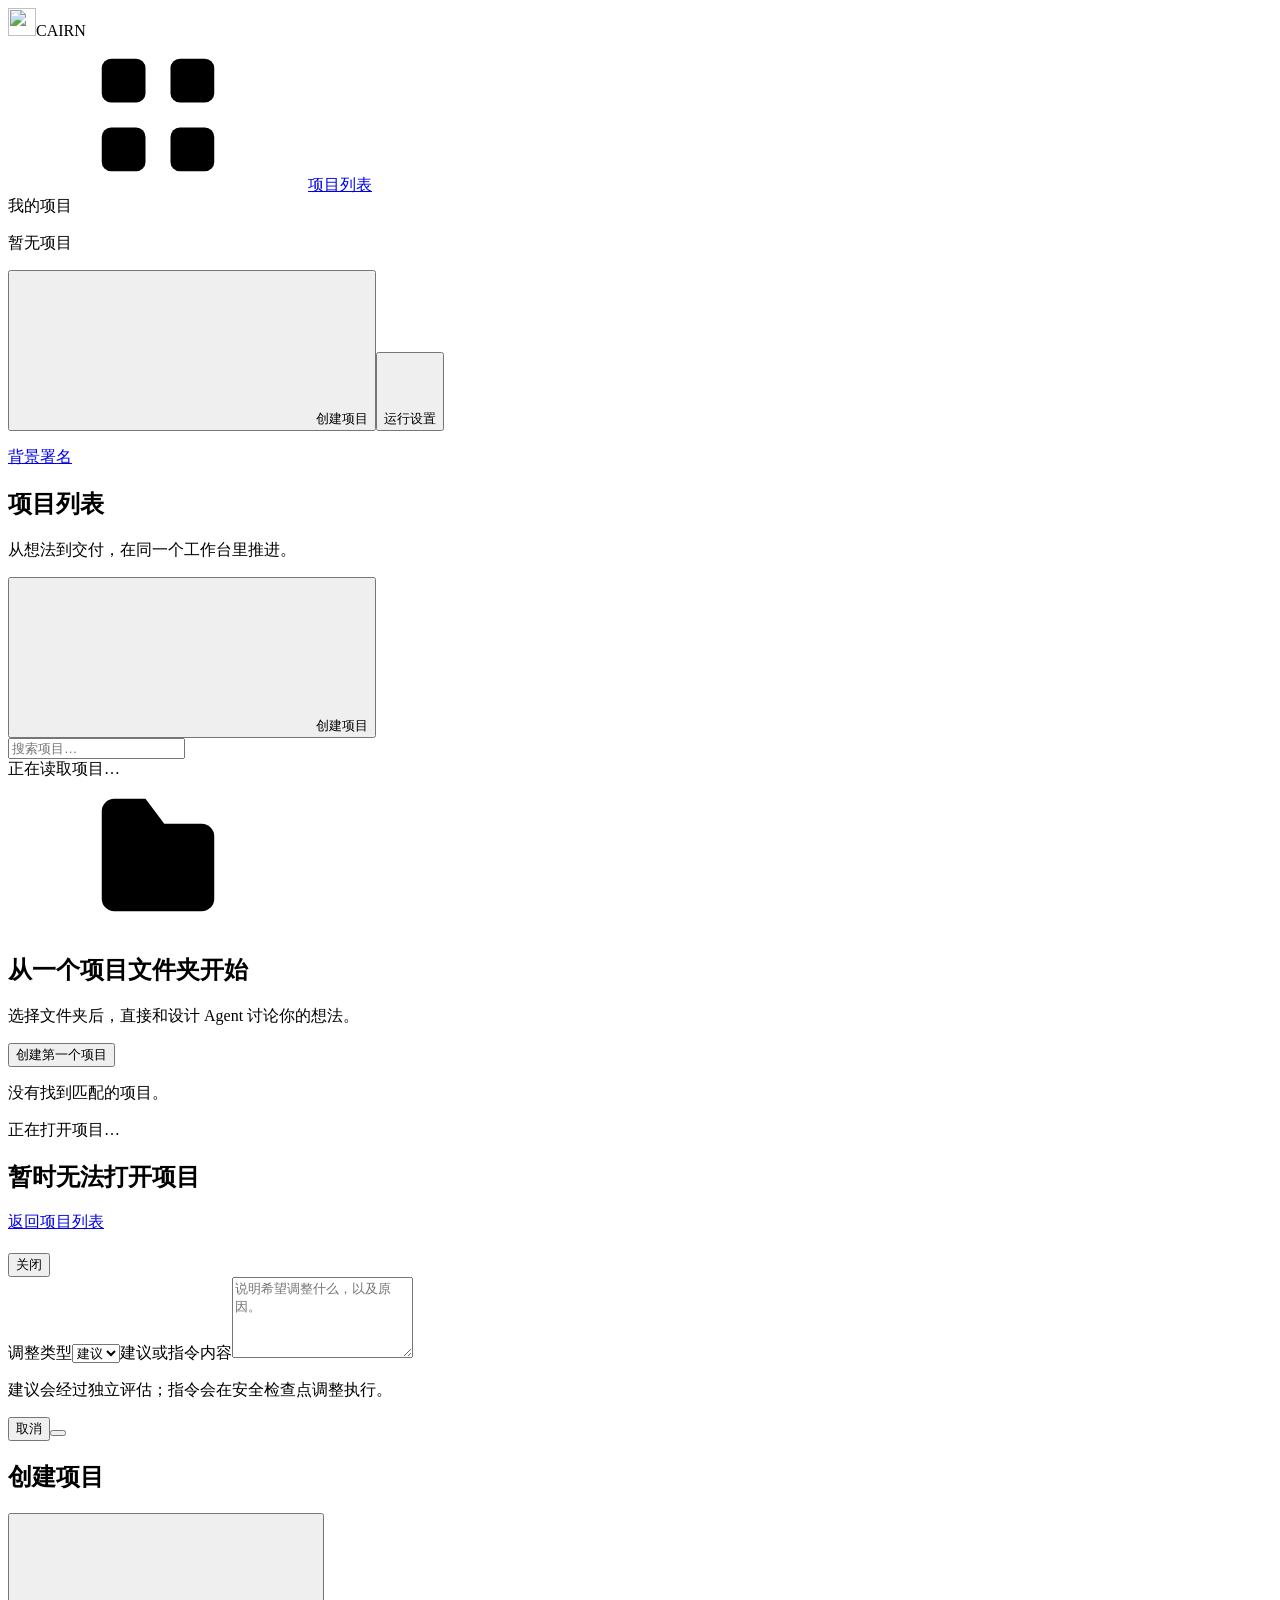
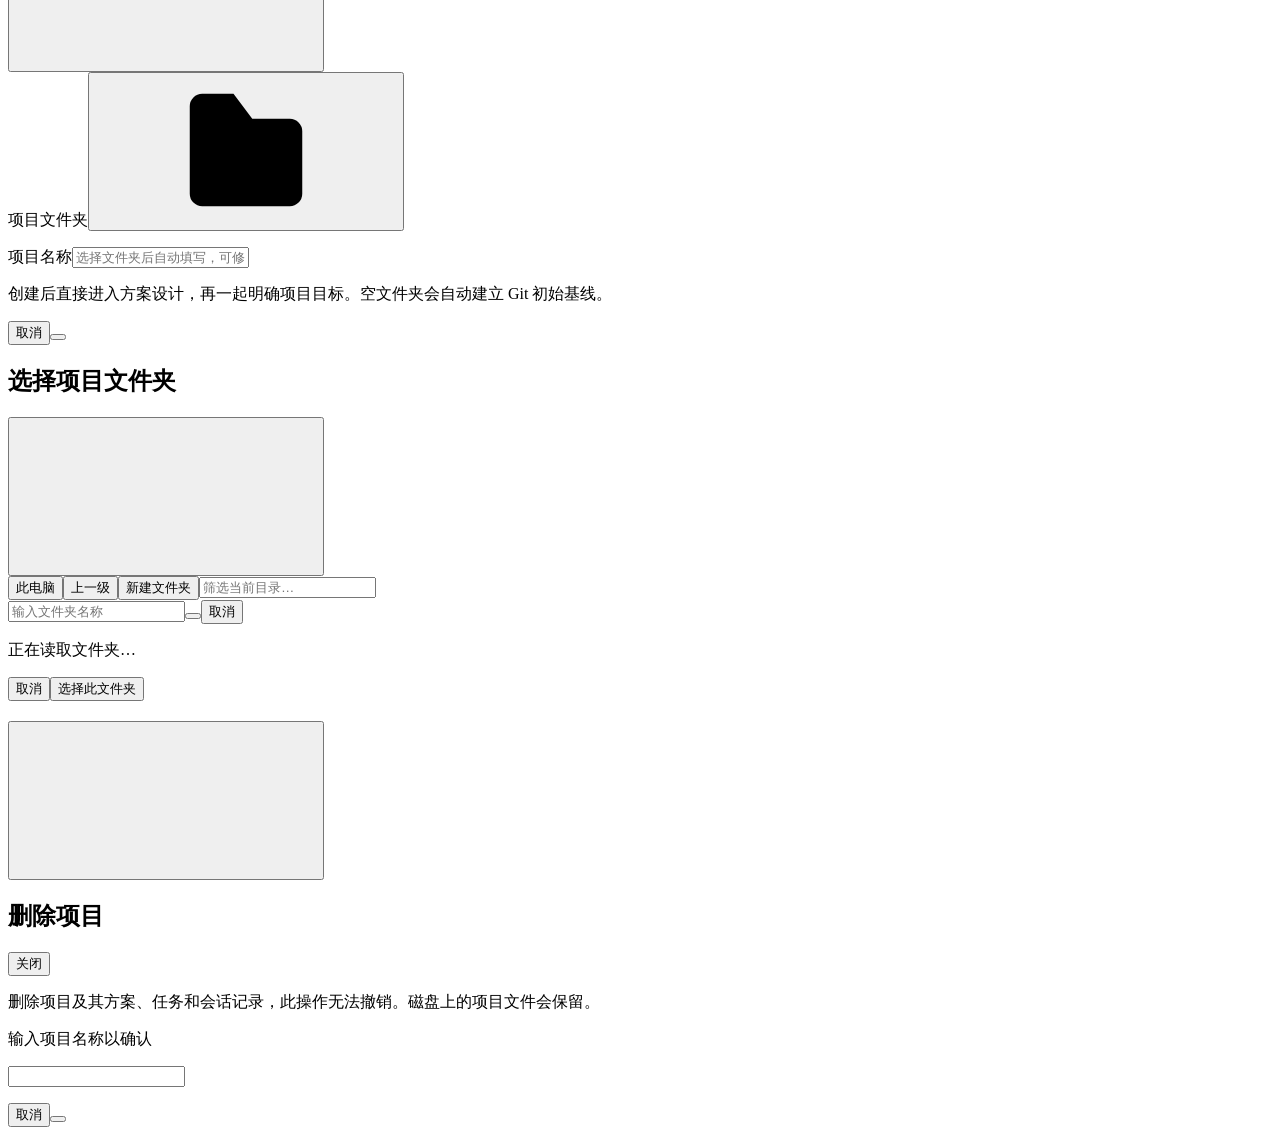
==== commit e9f3e1af: "feat(desktop): add portable tray app, live provider settings and release workflow" ====
--- a/cairn/src/cairn/server/static/index.html
+++ b/cairn/src/cairn/server/static/index.html
@@ -19,14 +19,18 @@
 </svg>
 <div class="shell" :inert="showNewProject || developmentArtifact.open || !!deleteTarget || controlOpen">
 <aside class="rail" aria-label="项目导航">
-  <div class="brand"><span class="brand-mark">c</span><span>CAIRN</span></div>
+  <div class="brand"><img src="/static/favicon.svg" width="28" height="28" alt=""><span>CAIRN</span></div>
   <a href="#" class="nav-item" :class="{active: view === 'list'}" :aria-current="view === 'list' ? 'page' : null" title="项目列表"><svg class="icon" aria-hidden="true"><use href="#icon-grid"/></svg><span>项目列表</span></a>
   <div class="nav-label">我的项目</div>
   <nav class="project-nav" aria-label="具体项目"><template x-for="p in projects" :key="p.id"><div>
     <a @click="if (selectedProjectId === p.id) { agentSessionKey = ''; setStage(project?.project.development?.phase === 'design' ? 'design' : 'development', false); }" :href="'#' + new URLSearchParams({project:p.id})" class="nav-item" :class="{active:selectedProjectId === p.id}" :title="p.title"><svg class="icon" aria-hidden="true"><use href="#icon-folder"/></svg><span class="nav-name" x-text="p.title"></span><i class="live-indicator" x-show="p.progress.running > 0" aria-hidden="true"></i></a>
-    <div class="session-tree" x-show="selectedProjectId === p.id"><button class="session-item" @click="setStage('development')" :class="{active:sideTab === 'development' && !agentSessionKey}">开发黑板</button><template x-for="session in projectSessions()" :key="session.key"><button class="session-item" @click="selectAgentSession(session.key)" :class="{active:session.main ? !agentSessionKey && sideTab === 'design' : agentSessionKey === session.key}" :title="session.title + (session.session ? ' · ' + session.session : '')"><i class="live-indicator" x-show="session.state === 'running'" aria-hidden="true"></i><span x-text="session.title + (session.main ? '' : ' · ' + (session.runs.at(-1)?.intent_id || ''))"></span></button></template></div>
+    <div class="session-tree" x-show="selectedProjectId === p.id">
+      <button class="session-item stage-entry" @click="setStage('design')" :class="{active:sideTab === 'design' && !agentSessionKey}"><svg class="icon" aria-hidden="true"><use href="#icon-file"/></svg><span>方案设计</span></button>
+      <div class="design-session-tree"><template x-for="session in projectSessions()" :key="session.key"><button class="session-item" @click="selectAgentSession(session.key)" :class="{active:session.main ? !agentSessionKey && sideTab === 'design' : agentSessionKey === session.key}" :title="session.title"><i class="session-dot" :class="sessionStatus(session)" :aria-label="({running:'工作中',ended:'已结束',idle:'空闲'})[sessionStatus(session)]"></i><span x-text="session.main ? '主会话' : session.title + ' · ' + (session.runs.at(-1)?.intent_id || '')"></span><small x-show="session.main">主</small></button></template></div>
+      <button class="session-item stage-entry" @click="setStage('development')" :class="{active:sideTab === 'development'}"><svg class="icon" aria-hidden="true"><use href="#icon-grid"/></svg><span>开发黑板</span></button>
+    </div>
   </div></template><p x-show="!projects.length && !loadingList" class="muted nav-label">暂无项目</p></nav>
-  <div class="rail-footer"><button class="nav-item" @click="showNewProject = true; createError = ''" title="创建项目"><svg class="icon" aria-hidden="true"><use href="#icon-plus"/></svg><span>创建项目</span></button><p class="local-status"><i class="live-indicator" x-show="!connectionError" aria-hidden="true"></i><span x-text="connectionError ? '连接待恢复' : '本地工作台'"></span></p><a class="credits-link" href="/static/credits.html" target="_blank" rel="noopener">背景署名</a></div>
+  <div class="rail-footer"><button class="nav-item" @click="showNewProject = true; createError = ''" title="创建项目"><svg class="icon" aria-hidden="true"><use href="#icon-plus"/></svg><span>创建项目</span></button><button class="nav-item" x-show="desktopAvailable" x-cloak @click="openDesktopSettings()" title="运行设置"><svg class="icon" viewBox="0 0 24 24" aria-hidden="true"><path d="M4 6h16M4 12h16M4 18h16M8 3v6M16 9v6M9 15v6"/></svg><span>运行设置</span></button><p class="local-status"><i class="live-indicator" x-show="!connectionError" aria-hidden="true"></i><span x-text="connectionError ? '连接待恢复' : '本地工作台'"></span></p><a class="credits-link" href="/static/credits.html" target="_blank" rel="noopener">背景署名</a></div>
 </aside>
 <main class="page">
   <div class="error-banner" x-show="connectionError" x-cloak role="alert" x-text="connectionError"></div>
@@ -51,24 +55,17 @@
   <template x-if="view === 'graph' && project"><div class="page">
     <header class="workspace-header">
       <div class="workspace-heading"><h1 x-text="project.project.title"></h1><small x-text="statusLabel(project.project.status)"></small></div>
-      <nav class="stage-tabs" aria-label="项目阶段"><button @click="setStage('design')" :class="{active:sideTab === 'design'}" :aria-current="sideTab === 'design' ? 'page' : null">方案设计</button><button @click="setStage('development')" :class="{active:sideTab === 'development'}" :aria-current="sideTab === 'development' ? 'page' : null">开发</button></nav>
-      <div class="header-actions"><span class="badge status-text" x-text="phaseLabel(project.project)"></span><button class="quiet" @click="panelOpen = !panelOpen; updateGraph()" :aria-expanded="panelOpen" aria-label="切换详情面板" title="切换详情面板"><svg class="icon" aria-hidden="true"><use href="#icon-panel"/></svg></button></div>
+      <nav class="stage-tabs" aria-label="项目阶段"><button @click="setStage('design')" :class="{active:sideTab === 'design'}" :aria-current="sideTab === 'design' ? 'page' : null">方案设计</button><button @click="setStage('development')" :class="{active:sideTab === 'development'}" :aria-current="sideTab === 'development' ? 'page' : null">开发黑板</button></nav>
+      <div class="header-actions"><button class="quiet" @click="panelOpen = !panelOpen; updateGraph()" :aria-expanded="panelOpen" :aria-label="sideTab === 'design' ? '阶段与评审' : '执行概况'"><svg class="icon" aria-hidden="true"><use href="#icon-panel"/></svg><span class="panel-label" x-text="sideTab === 'design' ? '阶段与评审' : '执行概况'"></span></button></div>
     </header>
+    <nav class="design-stage-strip" x-show="sideTab === 'design'" aria-label="当前方案设计阶段"><template x-for="stage in designStages()" :key="stage.id"><span class="design-stage-step" :class="{current:stage.current,passed:stage.passed}" :aria-current="stage.current ? 'step' : null"><b x-text="stage.passed ? '✓' : stage.position"></b><span x-text="stage.label"></span></span></template></nav><p class="design-stage-status" x-show="sideTab === 'design'" role="status" x-text="designStageStatus()"></p>
     <div class="workspace-content" x-show="sideTab === 'design' && !selectedAgentSession()">
-      <section class="main-work" aria-label="方案设计对话" x-effect="syncDesignTerminal()"><div class="terminal-toolbar" x-show="designTerminalRun() && !selectedAgentSession()"><span>Claude Code · 方案设计主会话</span><button class="quiet" @click="reconnectDesignTerminal()">重新连接终端</button></div><div class="native-terminal" x-ref="designTerminal" x-show="designTerminalRun() && !selectedAgentSession()" aria-label="Claude Code 原生设计终端"></div>
-        <div class="design-history" x-show="!designTerminalRun()" x-ref="designHistory" role="log" aria-label="设计对话记录">
-          <div class="conversation-heading"><div><h2>方案设计</h2><p>目标、需求、设计与实施计划</p></div><span class="badge" x-text="stageLabel(designDraft.stage)"></span></div>
-          <div class="design-welcome" x-show="!designEntries.length"><h2>先聊聊，你想做什么？</h2><p>直接描述你的想法，或者说说现有项目遇到的问题。设计 Agent 会查看项目、梳理方案，并逐步与你确认关键决策。</p></div>
-          <template x-for="entry in visibleDesignEntries()" :key="entry.id"><article class="message" :class="{user:entry.role === '你',activity:entry.role === '工作流'}"><div class="message-role" x-show="entry.role !== '工作流' && entry.kind !== 'tool'"><span x-text="entry.role === 'Claude' ? '设计 Agent' : entry.role"></span><small class="delivery-status" x-show="entry.role === '你'" x-text="deliveryLabel(entry.id)"></small></div><template x-if="entry.kind === 'tool'"><div @toggle.capture="if ($event.target.matches('details.tool-call')) toolOpen[entry.id] = $event.target.open" x-html="toolHTML(entry)"></div></template><template x-if="entry.role === 'Claude' && entry.kind !== 'tool'"><div class="message-body markdown" x-html="designMarkdown(entry.text)"></div></template><template x-if="entry.role !== 'Claude' && entry.kind !== 'tool'"><pre class="message-body" x-text="entry.text"></pre></template></article></template>
-          <p class="muted" x-show="designBusy()" x-text="designActivityLabel()"></p>
-        </div>
-        <div class="questions" x-show="canDesign()"><template x-for="q in pendingQuestions().slice(0, 1)" :key="q.id"><section class="question"><p class="muted question-progress" x-text="'还有 ' + pendingQuestions().length + ' 题待回答 · 每次保存一题，全部回答后 Agent 才会继续'"></p><h3 x-text="q.text"></h3><p class="recommendation" x-show="q.recommendation" x-text="'建议：' + q.recommendation"></p><div class="options"><template x-for="option in q.options" :key="option"><button @click="designAnswers[q.id] = option" :class="{active:designAnswers[q.id] === option}" :disabled="designBusy() || designSending" x-text="option"></button></template></div><form class="answer-row" @submit.prevent="sendDesign(q)"><input x-ref="questionAnswer" x-model="designAnswers[q.id]" :aria-label="'回答：' + q.text" placeholder="选择选项，或直接写下你的回答" :disabled="designBusy() || designSending"><button class="secondary" :disabled="designSending || designBusy() || !designAnswers[q.id]?.trim()" x-text="pendingQuestions().length > 1 ? '保存并继续' : '提交本轮回答'"></button></form></section></template></div>
-        <footer class="composer" x-show="!designTerminalRun() || designTerminalRun().state !== 'running'">
-          <p class="error" x-show="designError || developmentError" x-text="designError || developmentError" role="alert"></p>
-          <div class="command-menu" x-show="designCommands().length && canDesign()" role="listbox" aria-label="可用斜杠命令"><template x-for="(command,index) in designCommands()" :key="command.name"><button @click="designInput = '/' + command.name + ' '; $refs.designComposer.focus()" :class="{active:index === designCommandIndex}" role="option" :aria-selected="index === designCommandIndex" x-text="'/' + command.name + '　' + (command.description || '')"></button></template></div>
-          <div class="command-menu" x-show="fileSuggestions.length && canDesign()" role="listbox" aria-label="项目文件引用"><template x-for="(file,index) in fileSuggestions" :key="file"><button @click="chooseFile(file)" :class="{active:index === fileIndex}" role="option" :aria-selected="index === fileIndex" x-text="file"></button></template></div>
-          <div class="composer-box"><textarea x-ref="designComposer" x-model="designInput" @input="onDesignInput()" @keydown="composerKey($event)" aria-label="设计消息" placeholder="描述你的想法，或者继续讨论…" rows="2" :disabled="designSending"></textarea><div class="composer-footer"><small x-text="canDesign() ? (designBusy() ? '工作中可继续发送方向引导，默认不中断' : '/ 命令　@ 项目文件 · Enter 发送') : project.project.development?.phase === 'execution' ? '方案已交付，开发阶段可在黑板提出调整。' : designDraft.candidate.digest ? '当前版本已冻结，请在方案面板查看评审。' : '项目已暂停。'"></small><div class="composer-actions"><button class="quiet" x-show="designBusy()" @click="interruptDesign()">中断回复</button><button class="primary send" @click="sendDesign()" :disabled="!canDesign() || designSending || !designInput.trim()">发送 <svg class="icon" aria-hidden="true"><use href="#icon-arrow"/></svg></button></div></div></div>
-        </footer>
+      <section class="main-work" aria-label="方案设计对话" x-effect="syncDesignTerminal()">
+        <div class="terminal-toolbar"><span>Claude Code · 方案设计主会话 <small x-text="designConnectionStatus()"></small></span><button class="quiet" @click="reconnectDesignTerminal()">重新连接终端</button></div>
+        <p class="error" x-show="designError || developmentError" x-text="designError || developmentError" role="alert"></p>
+        <div class="native-terminal" x-ref="designTerminal" aria-label="Claude Code 设计终端与对话历史"></div>
+        <div class="design-mode-bar" x-show="project.project.development?.phase === 'design'"><span x-text="designDraft.design_mode ? '设计方式' : '请先选择设计方式'"></span><button class="secondary" @click="chooseDesignMode('quick')" :aria-pressed="designDraft.design_mode === 'quick'" :disabled="!!designDraft.candidate.digest">快速路径</button><button class="secondary" @click="chooseDesignMode('coaching')" :aria-pressed="designDraft.design_mode === 'coaching'" :disabled="!!designDraft.candidate.digest">教练路径</button><small>快速：集中补全并标注假设；教练：逐节讨论与追问。</small></div>
+        <div class="questions" x-show="canDesign()"><template x-for="q in pendingQuestions().slice(0, 1)" :key="q.id"><section class="question"><p class="muted question-progress" x-text="'还有 ' + pendingQuestions().length + ' 题待回答；也可直接在终端回答'"></p><h3 x-text="q.text"></h3><p class="recommendation" x-show="q.recommendation" x-text="'建议：' + q.recommendation"></p><div class="options"><template x-for="option in q.options" :key="option"><button @click="designAnswers[q.id] = option" :class="{active:designAnswers[q.id] === option}" :disabled="designBusy() || designSending" x-text="option"></button></template></div><button class="secondary" @click="sendDesign(q)" :disabled="designSending || designBusy() || !designAnswers[q.id]?.trim()" x-text="pendingQuestions().length > 1 ? '保存并继续' : '提交本轮回答'"></button></section></template></div>
       </section>
       <aside class="side-panel design-panel" x-show="panelOpen" aria-label="方案与评审">
         <div class="handoff-bar">
@@ -93,7 +90,7 @@
           </section>
           <section x-show="designPanelTab === 'documents'"><p class="muted" x-show="designArtifactDirectory">项目内保存位置：<span x-text="designArtifactDirectory"></span></p><template x-for="error in designDocumentErrors" :key="error"><p class="error" x-text="error"></p></template><template x-for="(content,name) in designDraft.documents" :key="name"><button class="doc-row" @click="designDocument = name"><svg class="icon" aria-hidden="true"><use href="#icon-file"/></svg><span x-text="stageLabel(name)"></span></button></template><button class="inline-link" x-show="designDocument" @click="openDesignDocument(designDocument)">放大阅读文档</button><article class="markdown" x-html="designMarkdown(designDocuments[designDocument] || '')"></article></section>
           <section x-show="designPanelTab === 'decisions'"><h3>已确认决策</h3><template x-for="(decision,index) in designDraft.decisions" :key="index"><p class="decision" x-text="decision"></p></template><h3>已回答问题</h3><template x-for="q in designDraft.questions.filter(q => q.answer !== null)" :key="q.id"><p class="decision" x-text="q.text + '：' + q.answer"></p></template></section>
-          <section x-show="designPanelTab === 'changes'"><p class="muted">相对上一轮冻结版本；关键决策的改变仍需你明确回答，不由评审自动批准。</p><template x-if="designReview?.changes"><div><p x-text="'变更文档：' + (designReview.changes.documents.join('、') || '无')"></p><p x-text="'变更任务：' + (designReview.changes.tasks.join('、') || '无')"></p><template x-for="decision in designReview.changes.decisions_added" :key="decision"><p class="decision" x-text="'新增：' + decision"></p></template><template x-for="decision in designReview.changes.decisions_removed" :key="decision"><p class="decision" x-text="'移除：' + decision"></p></template></div></template></section>
+          <section x-show="designPanelTab === 'changes'"><p role="status" x-text="designChangesStatus()"></p><p class="muted">比较当前草案与所关联冻结版本；关键决策的改变仍需你明确回答。</p><template x-if="designReview?.changes"><div><p x-text="'变更文档：' + (designReview.changes.documents.join('、') || '无')"></p><p x-text="'变更任务：' + (designReview.changes.tasks.join('、') || '无')"></p><template x-for="decision in designReview.changes.decisions_added" :key="decision"><p class="decision" x-text="'新增：' + decision"></p></template><template x-for="decision in designReview.changes.decisions_removed" :key="decision"><p class="decision" x-text="'移除：' + decision"></p></template></div></template></section>
         </div>
       </aside>
     </div>
@@ -101,13 +98,9 @@
 
     <div class="workspace-content" x-show="selectedAgentSession()">
       <section class="main-work" aria-label="Agent 会话">
-        <div class="terminal-toolbar" x-show="designTerminalRun()"><span>Claude Code / 独立评审（只读）</span><button class="quiet" @click="reconnectDesignTerminal()">重新连接终端</button></div><div class="native-terminal" x-ref="reviewTerminal" x-show="designTerminalRun()" aria-label="独立评审原生终端（只读）"></div><div class="design-history" x-show="!designTerminalRun()" x-ref="agentHistory" role="log" aria-label="独立 Agent 对话记录"><div class="conversation-heading"><div><h2 x-text="selectedAgentSession()?.title || 'Agent 会话'"></h2><p>独立会话 · 查看过程不会启动新任务</p></div><button class="secondary" @click="agentSessionKey = ''; sideTab = 'design'; designPanelTab = 'review'">返回主会话与评审</button></div>
-          <p class="error" x-show="agentError" x-text="agentError"></p><p class="muted" x-show="!agentEntries().length">等待会话正文与工具活动…</p>
-          <template x-for="entry in agentEntries()" :key="entry.id"><article class="message" :class="{activity:entry.role === '工具'}"><div class="message-role" x-show="entry.kind !== 'tool'" x-text="entry.role === 'Agent' ? selectedAgentSession()?.title : entry.role"></div><template x-if="entry.kind === 'tool'"><div @toggle.capture="if ($event.target.matches('details.tool-call')) toolOpen[entry.id] = $event.target.open" x-html="toolHTML(entry)"></div></template><template x-if="entry.kind !== 'tool'"><div class="message-body markdown" x-html="designMarkdown(entry.text)"></div></template></article></template>
-        </div>
-        <footer class="composer"><p class="muted">此会话只读。方向调整请回方案设计主会话；开发调整请在黑板提交建议或指令。</p></footer>
+        <div class="terminal-toolbar"><span>Claude Code · 独立评审 <small x-text="designConnectionStatus()"></small></span><button class="quiet" @click="reconnectDesignTerminal()">重新连接终端</button></div>
+        <div class="native-terminal" x-ref="reviewTerminal" aria-label="独立评审终端与对话历史（只读）"></div>
       </section>
-      <aside class="side-panel" x-show="panelOpen"><div class="panel-heading"><h2>会话详情</h2></div><template x-for="run in selectedAgentSession()?.runs || []" :key="run.id"><section class="panel-section"><p x-text="developmentRole(run.role, run)"></p><p x-text="run.worker + ' · ' + run.intent_id"></p><p x-text="developmentRunStatus(run)"></p><small x-text="'开始：' + developmentTime(run.started_at)"></small><p class="muted" x-text="'最近心跳：' + developmentTime(run.heartbeat_at)"></p></section></template></aside>
     </div>
     <div class="workspace-content" x-show="sideTab === 'development' && !selectedAgentSession()">
       <div class="gate" x-show="project.project.development?.phase === 'design'"><div class="empty"><div class="empty-symbol"><svg class="icon" aria-hidden="true"><use href="#icon-grid"/></svg></div><h2>先把方案讨论清楚</h2><p class="muted">方案通过评审并由你确认后，开发任务会直接出现在黑板中。</p><button class="secondary" @click="setStage('design')">回到方案设计</button></div></div>
@@ -115,21 +108,50 @@
         <div class="summary-bar"><div class="summary-stat">已验证任务<strong x-text="projectProgress().verified + ' / ' + projectProgress().total"></strong><div class="progress-track"><span :style="'width:' + progressPercent(projectProgress()) + '%'"></span></div></div><div class="summary-stat">当前里程碑<strong x-text="project.project.development?.milestone || '项目开发'"></strong></div><div class="summary-stat">Agent<strong x-text="runningDevelopmentRuns().length + ' 个运行中'"></strong></div><div class="summary-stat">项目状态<strong x-text="statusLabel(project.project.status)"></strong></div><button class="quiet" @click="stopDevelopment()" x-show="project.project.development && project.project.status === 'active'">暂停开发</button><button class="secondary" @click="resumeDevelopment()" x-show="project.project.status === 'stopped'">继续开发</button></div>
         <p class="error-banner" x-show="developmentError" x-text="developmentError" role="alert"></p><p class="error-banner" x-show="project.project.development?.wait_reason" x-text="project.project.development?.wait_reason"></p>
         <div class="board">
-          <header class="board-toolbar"><nav class="board-tabs" aria-label="黑板视图"><button @click="boardTab = 'graph'; updateGraph()" :class="{active:boardTab === 'graph'}">开发黑板</button><button @click="boardTab = 'tasks'" :class="{active:boardTab === 'tasks'}">任务与依赖</button><button @click="boardTab = 'facts'" :class="{active:boardTab === 'facts'}">开发事实</button></nav><div class="graph-tools"><button class="secondary" aria-label="打开建议与指令" @click="controlOpen = true">建议 / 指令</button><select x-model="taskFilter" @change="graphFocus = ''; updateGraph()" aria-label="筛选任务状态"><option value="all">全部任务</option><option value="active">实现与审查中</option><option value="waiting">等待处理</option><option value="verified">已验证</option></select><template x-if="boardTab === 'graph'"><div class="graph-tools"><button class="secondary" @click="focusRunning()">定位当前运行</button><button class="quiet" @click="graphHistory = !graphHistory; updateGraph()" :aria-pressed="graphHistory">历史关系</button><button class="quiet" x-show="selection?.kind === 'intent'" @click="graphFocus = selection.id; updateGraph()">仅看关联</button><button class="quiet" @click="fitGraph()">显示全图</button></div></template></div></header>
-          <div class="graph" x-ref="blackboard" x-show="boardTab === 'graph'" aria-label="任务依赖与事实关系图，可拖动和缩放"></div>
-          <div class="legend" x-show="boardTab === 'graph'"><span class="graph-state">⬡ 事实</span><span class="graph-state">□ 待执行</span><span class="graph-state running">▶ 实现中</span><span class="graph-state review">◇ 审查中</span><span class="graph-state verified">✓ 已验证</span><span class="graph-state waiting">! 等待／阻塞</span><span>实线：任务依赖；虚线：事实来源。可拖动、缩放；“显示全图”查看全部关系</span></div>
+          <header class="board-toolbar"><nav class="board-tabs" aria-label="黑板视图"><button @click="boardTab = 'graph'; updateGraph()" :class="{active:boardTab === 'graph'}">实施进度</button><button @click="boardTab = 'tasks'" :class="{active:boardTab === 'tasks'}">任务与依赖</button><button @click="boardTab = 'facts'" :class="{active:boardTab === 'facts'}">开发事实</button></nav><div class="graph-tools"><button class="secondary" aria-label="打开建议与指令" @click="controlOpen = true">建议 / 指令</button><select x-model="taskFilter" @change="graphFocus = ''; fitVisibleGraph()" aria-label="筛选任务状态"><option value="all">全部任务</option><option value="active">实现与审查中</option><option value="waiting">等待处理</option><option value="verified">已验证</option></select><template x-if="boardTab === 'graph'"><div class="graph-tools"><button class="secondary" @click="focusRunning()">定位当前运行</button><button class="quiet" @click="graphHistory = !graphHistory; fitVisibleGraph()" :aria-pressed="graphHistory">事实与审核关系</button><button class="quiet" x-show="selection?.kind === 'intent'" @click="focusRelated()">仅看关联</button></div></template></div></header>
+          <div class="graph-stage" x-show="boardTab === 'graph'">
+            <div class="graph" x-ref="blackboard" aria-label="任务依赖与事实关系图，可拖动背景和缩放"></div>
+            <div class="graph-cards" :style="'transform:' + graphTransform" @wheel.prevent="zoomGraph($event.deltaY < 0 ? 1.1 : 1 / 1.1, $event)">
+              <template x-for="card in graphCards" :key="card.id"><button class="flow-node" :class="[card.tone, {selected:panelOpen && selection?.kind === card.kind && selection?.id === card.ref}]" :style="'left:' + card.x + 'px;top:' + card.y + 'px'" :aria-label="card.key + ' · ' + card.title + ' · ' + card.stateLabel" :aria-pressed="panelOpen && selection?.kind === card.kind && selection?.id === card.ref" @focus="if ($el.matches(':focus-visible')) revealGraphCard(card)" @click="selectItem(card.kind, card.ref)">
+                <span class="flow-node-head"><span class="flow-node-key" x-text="card.key"></span><span class="flow-node-status" x-text="card.stateLabel"></span></span>
+                <strong class="flow-node-title" :title="card.title" x-text="card.title"></strong>
+                <span class="flow-node-activity" :title="card.activity"><i class="live-indicator" x-show="card.live" aria-hidden="true"></i><span x-text="card.activity"></span></span>
+                <span class="flow-node-pipeline" x-show="card.steps.length"><template x-for="step in card.steps" :key="step.label"><span :class="{done:step.done,active:step.active}" x-text="(step.done ? '✓ ' : step.active ? '▶ ' : '') + step.label"></span></template></span>
+                <span class="flow-node-role" x-show="!card.steps.length" x-text="card.roleLabel"></span>
+              </button></template>
+            </div>
+            <div class="graph-empty" x-show="!graphCards.some(c => c.kind === 'intent')"><strong x-text="taskFilter === 'all' ? '尚无实施任务' : '没有符合筛选条件的任务'"></strong><span>任务会随已确认的计划更新。</span><button class="secondary" x-show="taskFilter !== 'all' || graphFocus" @click="fitGraph()">显示全部任务</button></div>
+            <div class="graph-context" x-show="graphFocus"><span x-text="'关联视图 · ' + taskName(graphFocus)"></span><button class="quiet" @click="fitGraph()">返回全图</button></div>
+            <footer class="graph-hud"><div class="graph-progress"><strong x-text="progressPercent(projectProgress()) + '%'"></strong><span x-text="projectProgress().verified + ' / ' + projectProgress().total + ' 已验证'"></span></div><div class="graph-controls" role="group" aria-label="画板缩放"><button class="quiet" @click="zoomGraph(1 / 1.2)" aria-label="缩小画板">−</button><output aria-label="当前缩放比例" x-text="graphZoom + '%'"></output><button class="quiet" @click="zoomGraph(1.2)" aria-label="放大画板">+</button><button class="quiet" @click="fitGraph()" aria-label="显示全图">显示全图</button></div></footer>
+          </div>
+          <div class="legend" x-show="boardTab === 'graph'"><span class="graph-state">⬡ 事实</span><span class="graph-state">□ 待执行</span><span class="graph-state running">▶ 实现中</span><span class="graph-state review">◇ 审查中</span><span class="graph-state verified">✓ 已验证</span><span class="graph-state waiting">! 等待／阻塞</span><span>实线：任务依赖 · 虚线：事实来源 · 点线：审核对象 · 拖动背景平移，滚轮缩放，点击节点查看过程与证据</span></div>
           <div class="board-list" x-show="boardTab === 'tasks'"><p class="muted" x-show="!developmentWork().length">任务会在方案确认后出现在这里。</p><template x-for="intent in visibleWork()" :key="intent.id"><button class="task-row" @click="selectItem('intent',intent.id)" :class="{selected:selection?.id === intent.id}"><div class="task-meta"><span x-text="intent.work.key || intent.id"></span><span class="badge" :class="{amber:['reviewing','approved','merged'].includes(intent.work.state)}" x-text="developmentPhase(intent)"></span></div><p class="task-title" x-text="developmentText(intent.description)"></p><p class="muted" x-text="taskWait(intent)"></p><p class="muted" x-text="intent.work.dependencies.length ? '依赖：' + intent.work.dependencies.join('、') : '无前置依赖'"></p></button></template></div>
           <div class="board-list" x-show="boardTab === 'facts'"><template x-for="fact in project.facts" :key="fact.id"><button class="task-row" @click="selectItem('fact',fact.id)"><span class="badge gray" x-text="fact.id === 'origin' ? '代码基线' : fact.id === 'goal' ? '项目目标' : fact.id"></span><pre class="task-title" x-text="fact.description"></pre></button></template></div>
         </div>
 
       </section>
-      <aside class="side-panel" x-show="panelOpen && project.project.development?.phase !== 'design'" aria-label="开发详情">
-        <div class="panel-heading"><h2>开发详情</h2><button class="quiet" @click="panelOpen = false; updateGraph()" aria-label="收起开发详情"><svg class="icon" aria-hidden="true"><use href="#icon-close"/></svg></button></div>
-        <template x-if="selectedFact()"><section class="panel-section"><h3 x-text="'事实 · ' + selectedFact().id"></h3><pre x-text="selectedFact().description"></pre><button class="inline-link" @click="selection = null">清除选择</button></section></template>
-        <template x-if="selectedIntent()"><section class="panel-section"><h3 x-text="'任务 · ' + selectedIntent().id"></h3><p class="selection-title" x-text="developmentText(selectedIntent().description)"></p><span class="badge" x-text="selectedIntent().work ? developmentPhase(selectedIntent()) : selectedIntent().to ? '已完成' : '待执行'"></span><p class="muted" x-text="taskWait(selectedIntent())"></p><p class="muted" x-show="selectedIntent().work?.scope" x-text="selectedIntent().work?.scope"></p><template x-for="item in selectedIntent().work?.acceptance || []" :key="item"><p class="decision" x-text="item"></p></template><template x-for="run in selectedRuns()" :key="run.id"><div class="run-card"><p x-text="developmentRole(run.role, run) + ' / ' + statusLabel(run.state) + (run.verdict ? ' / ' + reviewLabel(run.verdict) : '')"></p><button class="inline-link" @click="selectRunSession(run)">查看本次运行详情</button><template x-for="(evidence,index) in run.evidence" :key="index"><button class="doc-row" @click="viewDevelopmentEvidence(run,index)" x-text="'验收证据 · ' + evidence.kind"></button></template></div></template><button class="inline-link" x-show="taskActivity.next" @click="loadTaskActivity(selection.id,true)" :disabled="taskActivityLoading">加载更早运行</button><button class="inline-link" @click="selection = null">清除选择</button></section></template>
-        <section class="panel-section"><h3 x-text="'当前 Worker（' + runningDevelopmentRuns().length + '）'"></h3><p class="muted" x-show="!runningDevelopmentRuns().length">当前没有执行中的 Agent。</p><template x-for="run in runningDevelopmentRuns()" :key="run.id"><div class="run-card"><div class="run-top"><span class="badge" x-text="developmentRunStatus(run)"></span><i class="dot live"></i></div><strong class="worker-task" x-text="runTask(run)?.key || '项目级活动'"></strong><p class="worker-task-title" :title="runTask(run)?.title" x-text="runTask(run)?.title || developmentRole(run.role, run)"></p><div class="run-id" x-text="run.worker + ' · ' + run.intent_id + (run.pid ? ' · PID ' + run.pid : '')"></div><small x-text="'开始：' + developmentTime(run.started_at)"></small><small x-text="'最近心跳：' + developmentTime(run.heartbeat_at)"></small><button class="quiet" @click="selectItem('intent',runTask(run)?.id || run.intent_id)">查看任务与运行记录</button></div></template></section>
-        <section class="panel-section"><h3>建议与指令</h3><p class="muted" x-show="!project.hints.length">通过画板上方的“建议 / 指令”按钮提交调整。</p><template x-for="hint in project.hints.slice().reverse()" :key="hint.id"><div class="control-entry"><span class="badge gray" x-text="hint.control?.kind === 'directive' ? '指令' : '建议'"></span><p x-text="hint.content"></p><small x-text="controlState(hint.control?.state || '')"></small><button class="inline-link" x-show="hint.control && !['revoked','replaced'].includes(hint.control.state)" @click="revokeDevelopmentControl(hint.id)">撤销</button></div></template></section>
-        <section class="panel-section"><h3>最近活动</h3><p class="muted" x-show="!developmentState.events.length">暂无活动记录。</p><template x-for="event in developmentState.events.slice(0,15)" :key="event.id"><div class="event-row"><span x-text="developmentText(event.detail || event.kind)"></span><time x-text="developmentTime(event.created_at)"></time></div></template></section>
+      <aside class="side-panel execution-panel" x-show="panelOpen && project.project.development?.phase !== 'design'" aria-label="开发详情">
+        <header class="panel-heading"><div><small class="eyebrow" x-text="selectedIntent()?.work?.key || selectedFact()?.id || '项目运行'"></small><h2 x-text="selectedIntent() ? developmentText(selectedIntent().description) : selectedFact() ? '事实详情' : '执行概况'"></h2></div><button class="quiet" @click="panelOpen = false; updateGraph()" aria-label="收起开发详情">×</button></header>
+        <template x-if="selectedFact()"><section class="panel-section"><pre x-text="selectedFact().description"></pre></section></template>
+        <template x-if="selectedIntent()?.work"><div class="task-stage-strip"><template x-for="step in taskPipeline()" :key="step.label"><span :class="{done:step.done,active:step.active}"><i x-text="step.done ? '✓' : '·'"></i><span x-text="step.label"></span></span></template></div></template>
+        <nav class="detail-tabs" aria-label="任务详情"><button @click="taskDetailTab = 'activity'; refreshTaskActivity()" :class="{active:taskDetailTab === 'activity'}">活动</button><button @click="taskDetailTab = 'scope'" :class="{active:taskDetailTab === 'scope'}">任务与验收</button><button @click="taskDetailTab = 'collaboration'; loadCollaboration(selectedProjectId)" :class="{active:taskDetailTab === 'collaboration'}">协作交接 <small x-text="taskContributions().length"></small></button></nav>
+        <div class="detail-scroll">
+          <section x-show="taskDetailTab === 'activity'">
+            <template x-if="selectedIntent()"><div>
+              <p class="task-status-line"><span class="badge" x-text="selectedIntent().work ? developmentPhase(selectedIntent()) : statusLabel(selectedIntent().worker ? 'running' : 'ready')"></span></p><p class="muted" x-text="taskWait(selectedIntent())"></p>
+              <p class="muted" x-show="taskActivityLoading">正在读取运行记录…</p><p class="empty-detail" x-show="!taskActivityLoading && !selectedRuns().length">尚未开始执行。依赖满足并获得运行名额后会自动派发。</p>
+              <template x-for="run in selectedRuns().filter(r => r.id === activeTaskRun)" :key="run.id"><div class="task-run-item"><button class="run-selector active" @click="selectTaskRun(run)"><span class="session-dot" :class="run.state === 'running' ? 'running' : 'ended'"></span><span><strong x-text="developmentRole(run.role, run)"></strong><small x-text="run.worker + ' · ' + developmentRunStatus(run)"></small></span><time x-text="developmentTime(run.started_at)"></time></button></div></template>
+              <details class="run-history" x-show="selectedRuns().length > 1"><summary x-text="'其他运行记录 · ' + (selectedRuns().length - 1)"></summary><template x-for="run in selectedRuns().filter(r => r.id !== activeTaskRun)" :key="run.id"><button class="run-selector" @click="selectTaskRun(run)"><span class="session-dot" :class="run.state === 'running' ? 'running' : 'ended'"></span><span><strong x-text="developmentRole(run.role, run)"></strong><small x-text="run.worker + ' · ' + developmentRunStatus(run)"></small></span><time x-text="developmentTime(run.started_at)"></time></button></template></details>
+              <p class="muted" x-show="taskRunLoading && !taskRunText">正在连接活动记录…</p><p class="muted" x-show="taskRunError" x-text="taskRunError"></p>
+              <template x-for="run in selectedRuns().filter(r => r.id === activeTaskRun)" :key="run.id + ':heartbeat'"><p class="muted run-heartbeat" x-text="'最近心跳：' + developmentTime(run.heartbeat_at) + (run.pid ? ' · PID ' + run.pid : '')"></p></template><div class="inline-agent-activity" role="log" aria-label="当前任务执行活动"><template x-for="(entry,index) in taskRunEntriesInline()" :key="activeTaskRun + ':' + entry.id + ':' + index"><article class="activity-entry" :class="entry.kind"><template x-if="entry.kind === 'tool'"><div @toggle.capture="if ($event.target.matches('details.tool-call')) toolOpen[entry.id] = $event.target.open" x-html="toolHTML(entry)"></div></template><template x-if="entry.kind !== 'tool'"><div class="markdown" x-html="designMarkdown(entry.text)"></div></template></article></template></div>
+              <template x-for="run in selectedRuns().filter(r => r.id === activeTaskRun)" :key="run.id"><div class="run-evidence"><p class="muted">显示最近的过程输出，验收以证据为准。</p><template x-for="(evidence,index) in run.evidence || []" :key="index"><button class="doc-row" @click="viewDevelopmentEvidence(run,index)" x-text="'查看证据 · ' + evidence.kind"></button></template><button class="inline-link" @click="openTaskRun(run)">放大查看运行记录 ↗</button></div></template>
+              <button class="inline-link" x-show="taskActivity.next" @click="loadTaskActivity(selection.id,true)" :disabled="taskActivityLoading">加载更早运行</button>
+            </div></template>
+            <template x-if="!selectedIntent() && !selectedFact()"><div><h3>正在推进的任务</h3><p class="empty-detail" x-show="!runningDevelopmentRuns().length">当前没有活动运行。点击画板节点查看等待原因和历史。</p><template x-for="run in runningDevelopmentRuns()" :key="run.id"><button class="active-work-card" @click="selectItem('intent',runTask(run)?.id || run.intent_id)"><span class="badge" x-text="developmentRunStatus(run)"></span><strong x-text="runTask(run)?.title || developmentRole(run.role,run)"></strong><small x-text="run.worker + ' · ' + (runTask(run)?.key || run.intent_id)"></small></button></template><h3>最近活动</h3><template x-for="event in developmentState.events.slice(0,15)" :key="event.id"><div class="event-row"><p x-text="developmentText(event.detail || event.kind)"></p><time x-text="developmentTime(event.created_at)"></time></div></template></div></template>
+          </section>
+          <section x-show="taskDetailTab === 'scope'"><template x-if="selectedIntent()"><div><h3>改动范围</h3><p x-text="selectedIntent().work?.scope || '未登记'"></p><h3>验收要求</h3><template x-for="item in selectedIntent().work?.acceptance || []" :key="item"><p class="decision" x-text="item"></p></template><h3>前置依赖</h3><p class="muted" x-show="!selectedIntent().work?.dependencies?.length">无前置任务</p><template x-for="id in selectedIntent().work?.dependencies || []" :key="id"><button class="doc-row" @click="selectItem('intent',id)" x-text="taskName(id)"></button></template><p class="muted" x-text="'设计版本：' + (selectedIntent().work?.design_revision || '—')"></p></div></template><p class="empty-detail" x-show="!selectedIntent()">选择画板节点查看范围、依赖与验收要求。</p></section>
+          <section x-show="taskDetailTab === 'collaboration'"><p class="muted">Agent 在实施检查点读取交接。已读回执不代表方案批准或代码验收。</p><p class="error" x-show="collaborationError" x-text="collaborationError"></p><p class="empty-detail" x-show="!collaborationError && !taskContributions().length">尚无协作交接记录。</p><template x-for="item in taskContributions()" :key="item.id"><article class="handoff-card" :class="{stale:item.stale}"><header><span class="badge" x-text="contributionLabel(item.kind)"></span><small x-text="item.stale ? '旧设计版本' : '候选信息'"></small></header><p class="muted" x-text="taskName(item.task_id) + ' → ' + (item.recipient ? taskName(item.recipient) : '项目成员')"></p><p class="handoff-content" x-text="item.content"></p><code x-show="item.reference" x-text="item.reference + ' · ' + item.version"></code><footer><time x-text="developmentTime(item.created_at)"></time><span x-text="item.receipts.length ? item.receipts.length + ' 项任务已读' : '待成员读取'"></span></footer></article></template></section>
+        </div>
       </aside>
     </div>
   </div></template>
